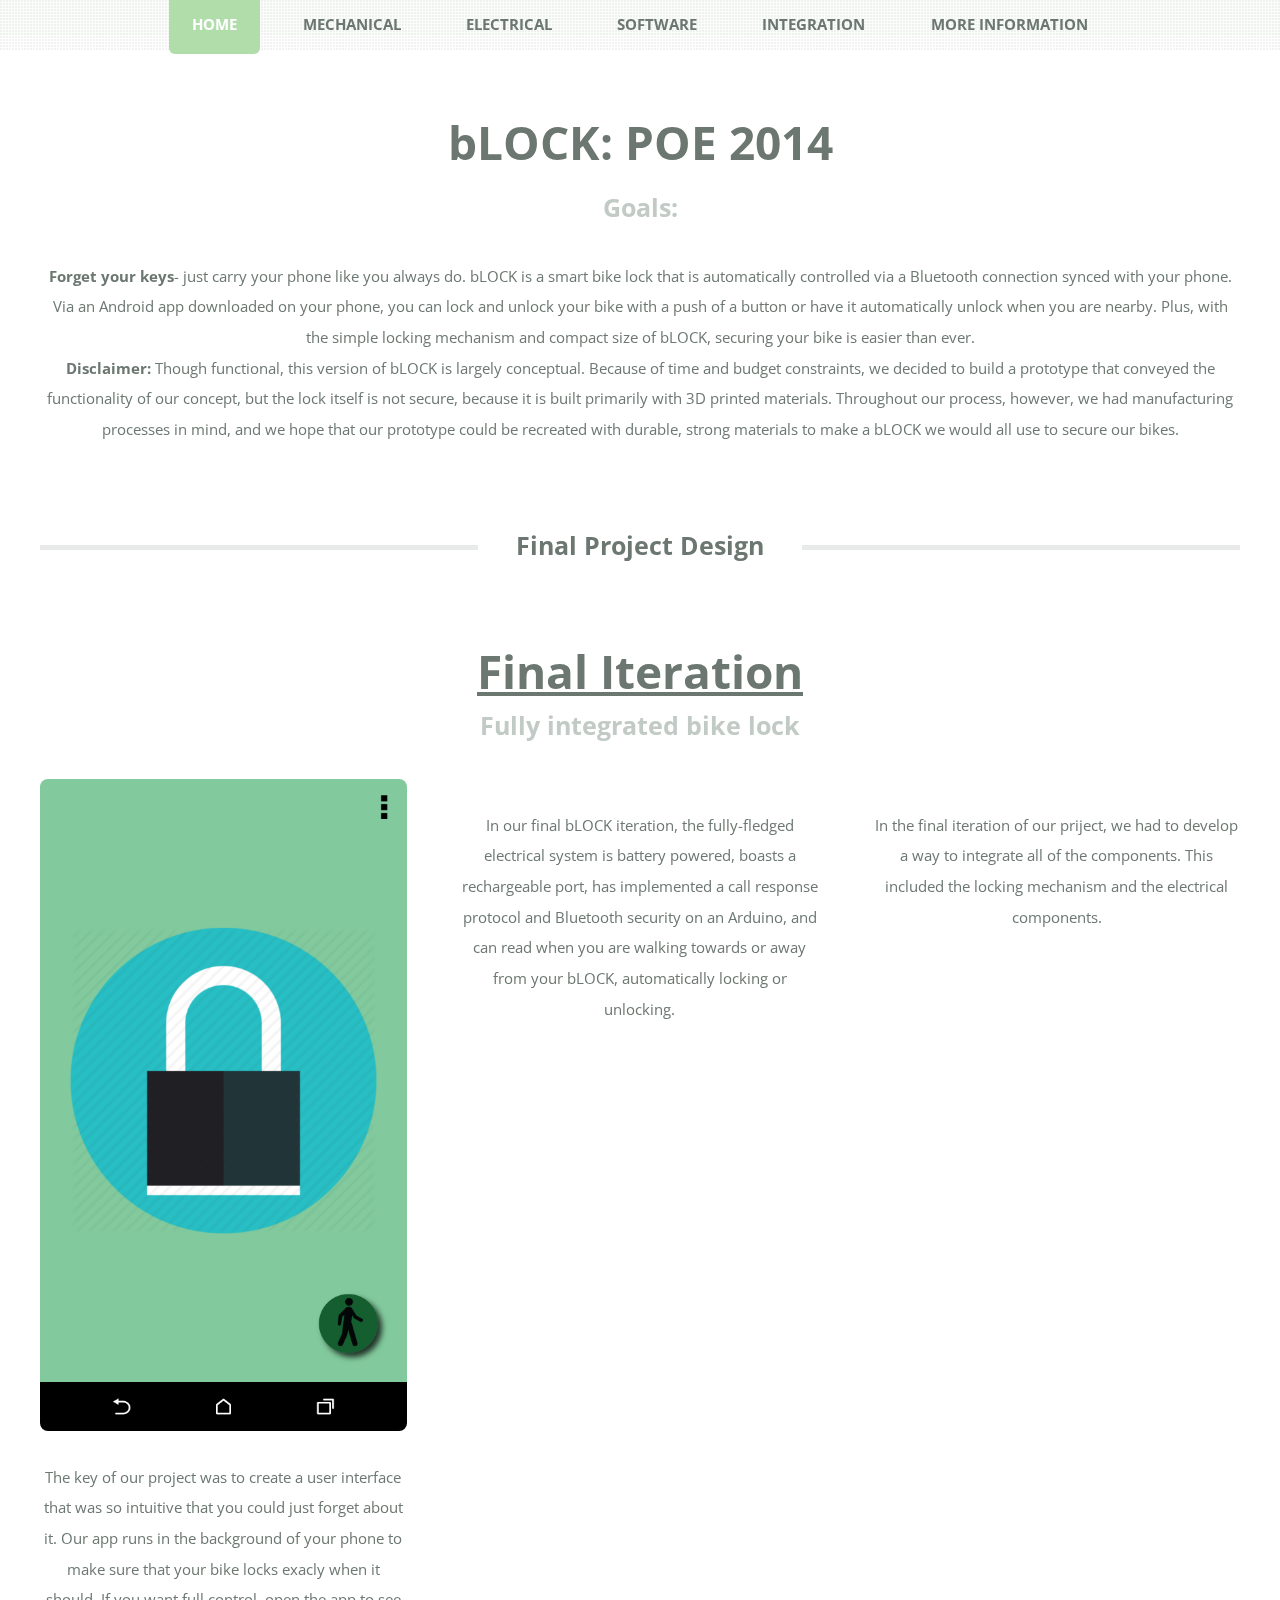
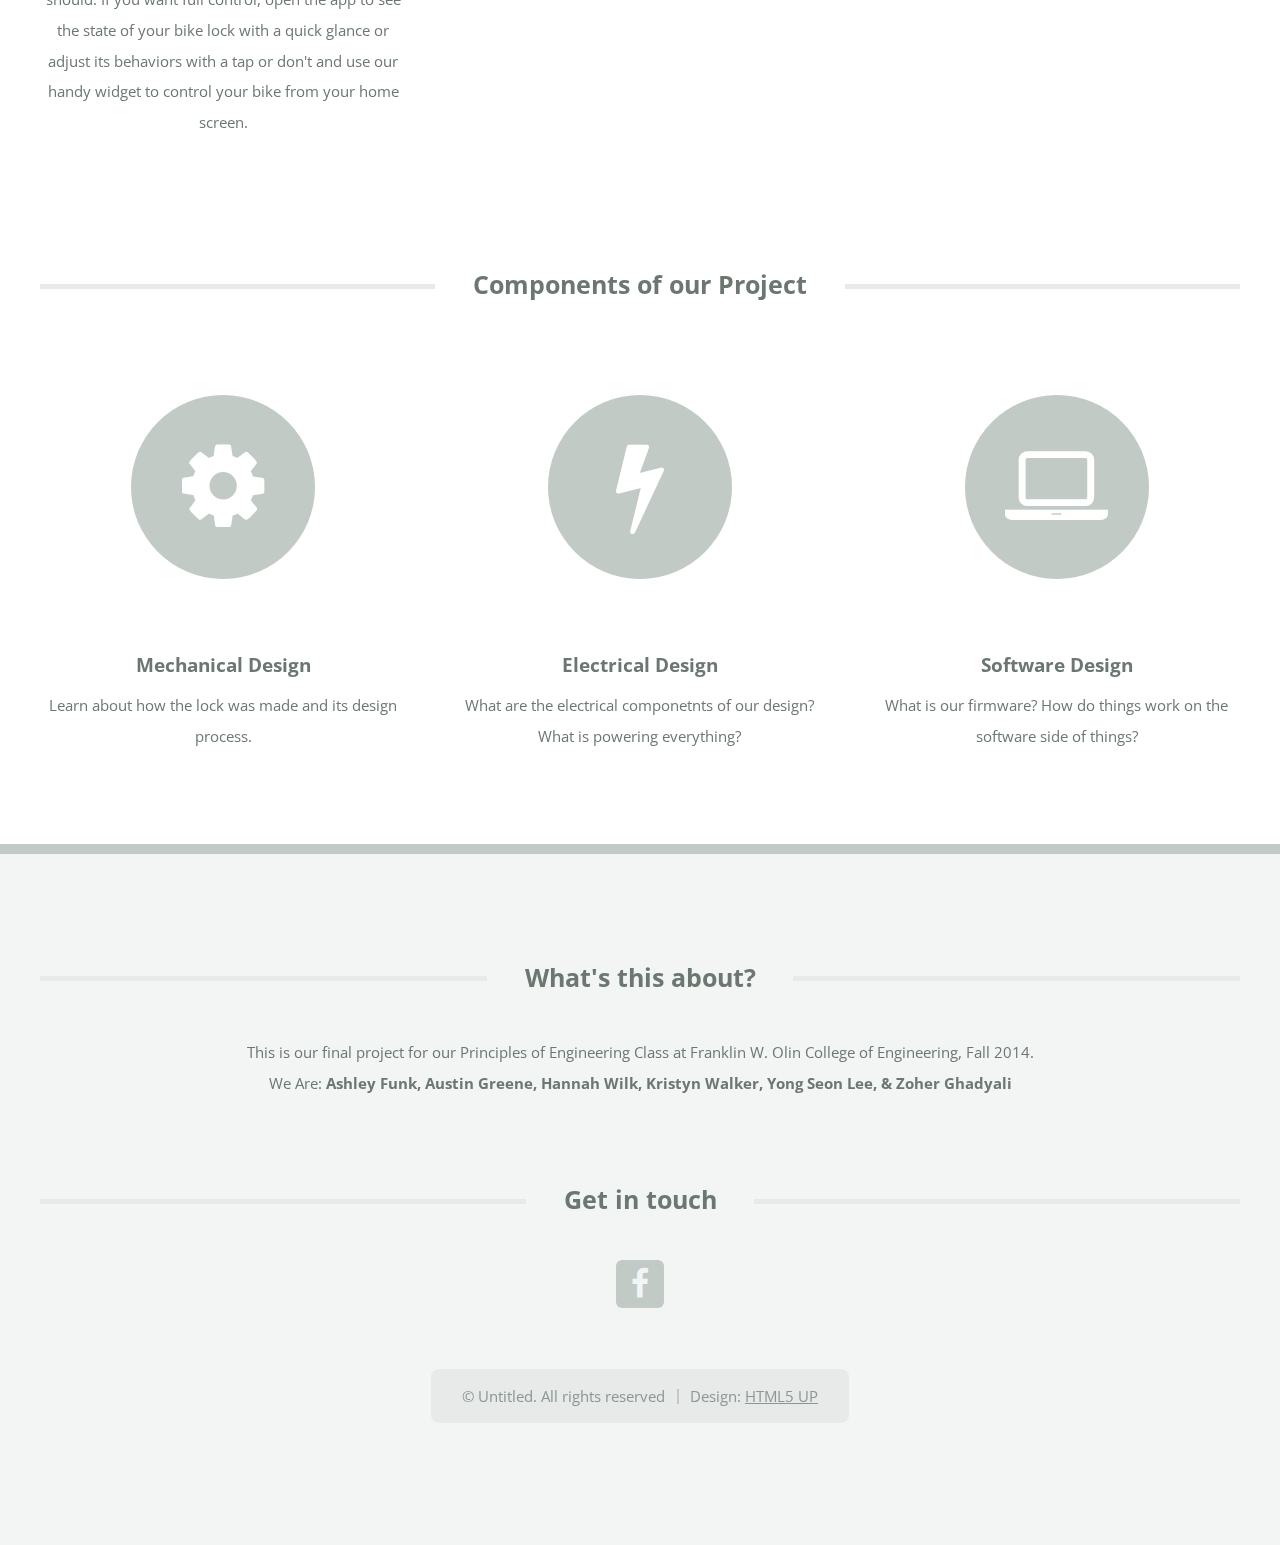
==== index.html @ bb7bd824 "the final poedoen" ====
<!DOCTYPE HTML>
<!--
	TXT by HTML5 UP
	html5up.net | @n33co
	Free for personal and commercial use under the CCA 3.0 license (html5up.net/license)
-->
<html>
	<head>
		<title>bLOCK</title>
		<meta http-equiv="content-type" content="text/html; charset=utf-8" />
		<meta name="description" content="" />
		<meta name="keywords" content="" />
		<!--[if lte IE 8]><script src="css/ie/html5shiv.js"></script><![endif]-->
		<script src="js/jquery.min.js"></script>
		<script src="js/jquery.dropotron.min.js"></script>
		<script src="js/skel.min.js"></script>
		<script src="js/skel-layers.min.js"></script>
		<script src="js/init.js"></script>
		<noscript>
			<link rel="stylesheet" href="css/skel.css" />
			<link rel="stylesheet" href="css/style.css" />
			<link rel="stylesheet" href="css/style-desktop.css" />
		</noscript>
		<!--[if lte IE 8]><link rel="stylesheet" href="css/ie/v8.css" /><![endif]-->
	</head>
	<body class="homepage">
		<!-- Nav -->
			<nav id="nav" class="skel-layers-fixed">
				<ul>
					<li class="current"><a href="index.html">Home</a></li>
					<li><a href="MechanicalDesign.html">Mechanical</a></li>
					<li><a href="ElectricalDesign.html">Electrical</a></li>
					<li><a href="SoftwareDesign.html">Software</a></li>
					<li><a href="Integration.html">Integration</a></li>
					<li>
						<a href="">More Information</a>
						<ul>
							<li><a href="BudgetBreakdown.html">Budget Breakdown</a></li>
							<li><a href="ContactUs.html">About Us</a></li>
						</ul>
					</li>
				</ul>
			</nav>
		
		<!-- Banner -->
		<!-- 	<div id="banner-wrapper">
				<section id="banner">
					
					<h2>LOCK b</h2>
				
					<p>Brough to you by <b>Team Bike Smart</b></p>
				</section>
			</div>
 -->
		<!-- Main -->

			<div id="main-wrapper">
				<div id="main" class="container">
					
					<div class="row 200%">
						<div class="12u">
							
							<!-- Highlight -->
								<section class="box highlight">
								
									<header>
										<h2>bLOCK: POE 2014</h2>
										<p>Goals:</p>
									</header>
									<p1>
										
										<b>Forget your keys</b>- just carry your phone like you always do. bLOCK is a smart bike lock that is automatically controlled via a Bluetooth connection synced with your phone. Via an Android app downloaded on your phone, you can lock and unlock your bike with a push of a button or have it automatically unlock when you are nearby. Plus, with the simple locking mechanism and compact size of bLOCK, securing your bike is easier than ever. 

										<br><b>Disclaimer:</b> Though functional, this version of bLOCK is largely conceptual. Because of time and budget constraints, we decided to build a prototype that conveyed the functionality of our concept, but the lock itself is not secure, because it is built primarily with 3D printed materials. Throughout our process, however, we had manufacturing processes in mind, and we hope that our prototype could be recreated with durable, strong materials to make a bLOCK we would all use to secure our bikes. </br>
								</section>

						</div>
					</div>
					
					<div class="row 200%">
						

							<!-- Blog -->
								<section class="box blog">

									<h2 class="major"><span>Final Project Design</span></h2>

									<div>
										<div class="row">
											<div class="12u">
												<div class="box highlight">
													
													

												
													<!-- Featured Post -->
														<article class="box post">
															<header>
																<h3><a href="Integration.html"><u>Final Iteration</u></a></h3>
																<p>Fully integrated bike lock</p>
																
															</header>
															<div class="12u">
															<div class="row">
															<div class="4u">
															<a href="#" class="image featured"><img src="images/SWiteration4.png" alt="" /></a>
															<p>
																The key of our project was to create a user interface that was so intuitive that you could just forget about it. Our app runs in the background of your phone to make sure that your bike locks exacly when it should. If you want full control, open the app to see the state of your bike lock with a quick glance or adjust its behaviors with a tap or don't and use our handy widget to control your bike from your home screen.  
															</p>
															</div>
															
															<div class="4u">
															<a href="#" class="image featured"><img src="images/E_Final.jpg" alt="" /></a>
															<p>
																In our final bLOCK iteration, the fully-fledged electrical system is battery powered, boasts a rechargeable port, has implemented a call response protocol and Bluetooth security on an Arduino, and can read when you are walking towards or away from your bLOCK, automatically locking or unlocking.
															</p>
															</div>

															<div class="4u">
															<a href="#" class="image featured"><img src="images/Integration2.jpg" alt="" /></a>
															<p>
																In the final iteration of our priject, we had to develop a way to integrate all of the components. This included the locking mechanism and the electrical components. 
															</p>
															</div>
															</div>
														</article>
												
												</div>
											</div>
											
										</div>
									</div>
								</section>
							
						</div>
						<div class="row 200%">
						<div class="12u">

							<!-- Features -->
								<section class="box features">
									<h2 class="major"><span>Components of our Project</span></h2>
									<div>
										<div class="row">
											<div class="4u">
												
												<!-- Feature -->
													<section class="box highlight">
									
									<ul class="special">
										<li><a href="MechanicalDesign.html" class="icon fa-cog"></a></li>
									</ul>

														<h3><a href="#">
															Mechanical Design</a></h3>
														<p>
															Learn about how the lock was made and its design process.
														</p>
													</section>
										
											</div>
											<div class="4u">
												
												<!-- Feature -->
													<section class="box highlight">
									
									<ul class="special">
										<li><a href="#" class="icon fa-bolt"></a></li>
									</ul>

														<h3><a href="#">
															Electrical Design</a></h3>
														<p>
															What are the electrical componetnts of our design? What is powering everything?
														</p>
													</section>
										
											</div>
											<div class="4u">
												
												<!-- Feature -->
													<section class="box highlight">
									
									<ul class="special">
										<li><a href="SoftwareDesign.html" class="icon fa-laptop"></a></li>
									</ul>

														<h3><a href="#">
															Software Design</a></h3>
														<p>
															What is our firmware? How do things work on the software side of things?
														</p>
													</section>
										
											</div>
									
										</div>
										
									</div>
								</section>

						</div>
					</div>
					</div>
				</div>
			</div>

		<!-- Footer -->
			<footer id="footer" class="container">
				<div class="row 200%">
					<div class="12u">

						<!-- About -->
							<section>
								<h2 class="major"><span>What's this about?</span></h2>
								<p>
									This is our final project for our Principles of Engineering Class at Franklin W. Olin College of Engineering, Fall 2014.						
								
								<br> We Are: <b>Ashley Funk, Austin Greene, Hannah Wilk,  Kristyn Walker, Yong Seon Lee, & Zoher Ghadyali</b></br></p>

					</div>
				</div>
				<div class="row 200%">
					<div class="12u">

						<!-- Contact -->
							<section>
								<h2 class="major"><span>Get in touch</span></h2>
								<ul class="contact">
									<li><a class="icon fa-facebook" href="#"><span class="label">Facebook</span></a></li>
								</ul>
							</section>
					
					</div>
				</div>

				<!-- Copyright -->
					<div id="copyright">
						<ul class="menu">
							<li>&copy; Untitled. All rights reserved</li><li>Design: <a href="http://html5up.net">HTML5 UP</a></li>
						</ul>
					</div>

			</footer>

	</body>
</html>
---- css/skel.css ----
/* Resets (http://meyerweb.com/eric/tools/css/reset/ | v2.0 | 20110126 | License: none (public domain)) */

	html,body,div,span,applet,object,iframe,h1,h2,h3,h4,h5,h6,p,blockquote,pre,a,abbr,acronym,address,big,cite,code,del,dfn,em,img,ins,kbd,q,s,samp,small,strike,strong,sub,sup,tt,var,b,u,i,center,dl,dt,dd,ol,ul,li,fieldset,form,label,legend,table,caption,tbody,tfoot,thead,tr,th,td,article,aside,canvas,details,embed,figure,figcaption,footer,header,hgroup,menu,nav,output,ruby,section,summary,time,mark,audio,video{margin:0;padding:0;border:0;font-size:100%;font:inherit;vertical-align:baseline;}article,aside,details,figcaption,figure,footer,header,hgroup,menu,nav,section{display:block;}body{line-height:1;}ol,ul{list-style:none;}blockquote,q{quotes:none;}blockquote:before,blockquote:after,q:before,q:after{content:'';content:none;}table{border-collapse:collapse;border-spacing:0;}body{-webkit-text-size-adjust:none}

/* Box Model */

	*, *:before, *:after {
		-moz-box-sizing: border-box;
		-webkit-box-sizing: border-box;
		box-sizing: border-box;
	}

/* Container */

	body {
		/* min-width: (containers) */
		min-width: 1200px;
	}

	.container {
		margin-left: auto;
		margin-right: auto;
		
		/* width: (containers) */
		width: 1200px;
	}

	/* Modifiers */

		/* 125% */
			.container.\31 25\25 {
				width: 100%;
				
				/* max-width: (containers * 1.25) */
				max-width: 1500px;

				/* min-width: (containers) */
				min-width: 1200px;
			}

		/* 75% */
			.container.\37 5\25 {
				
				/* width: (containers * 0.75) */
				width: 900px;

			}

		/* 50% */
			.container.\35 0\25 {
				
				/* width: (containers * 0.50) */
				width: 600px;

			}

		/* 25% */
			.container.\32 5\25 {
				
				/* width: (containers * 0.25) */
				width: 300px;

			}

/* Grid */

	.row > * {
		float: left;
	}
	
	.row:after, .row:before {
		content: '';
		display: block;
		clear: both;
		height: 0;
	}
	
	.row.uniform > * > :first-child {
		margin-top: 0;
	}
	
	.row.uniform > * > :last-child {
		margin-bottom: 0;
	}

	/* Gutters */

		/* Normal */
		
			.row > * {
				/* padding: (gutters.horizontal) 0 0 (gutters.vertical) */
				padding: 40px 0 0 40px;
			}

			.row {
				/* margin: -(gutters.horizontal) 0 0 -(gutters.vertical) */
				margin: -40px 0 0 -40px;
			}
			
			.row.uniform > * {
				/* padding: (gutters.vertical) 0 0 (gutters.vertical) */
				padding: 40px 0 0 40px;
			}

			.row.uniform {
				/* margin: -(gutters.vertical) 0 0 -(gutters.vertical) */
				margin: -40px 0 0 -40px;
			}
			
		/* 200% */
		
			.row.\32 00\25 > * {
				/* padding: (gutters.horizontal) 0 0 (gutters.vertical) */
				padding: 80px 0 0 80px;
			}

			.row.\32 00\25 {
				/* margin: -(gutters.horizontal) 0 0 -(gutters.vertical) */
				margin: -80px 0 0 -80px;
			}

			.row.uniform.\32 00\25 > * {
				/* padding: (gutters.vertical) 0 0 (gutters.vertical) */
				padding: 80px 0 0 80px;
			}

			.row.uniform.\32 00\25 {
				/* margin: -(gutters.vertical) 0 0 -(gutters.vertical) */
				margin: -80px 0 0 -80px;
			}

		/* 150% */
		
			.row.\31 50\25 > * {
				/* padding: (gutters.horizontal) 0 0 (gutters.vertical) */
				padding: 60px 0 0 60px;
			}

			.row.\31 50\25 {
				/* margin: -(gutters.horizontal) 0 0 -(gutters.vertical) */
				margin: -60px 0 0 -60px;
			}

			.row.uniform.\31 50\25 > * {
				/* padding: (gutters.vertical) 0 0 (gutters.vertical) */
				padding: 60px 0 0 60px;
			}

			.row.uniform.\31 50\25 {
				/* margin: -(gutters.vertical) 0 0 -(gutters.vertical) */
				margin: -60px 0 0 -60px;
			}

		/* 50% */
		
			.row.\35 0\25 > * {
				/* padding: (gutters.horizontal) 0 0 (gutters.vertical) */
				padding: 20px 0 0 20px;
			}

			.row.\35 0\25 {
				/* margin: -(gutters.horizontal) 0 0 -(gutters.vertical) */
				margin: -20px 0 0 -20px;
			}

			.row.uniform.\35 0\25 > * {
				/* padding: (gutters.vertical) 0 0 (gutters.vertical) */
				padding: 20px 0 0 20px;
			}

			.row.uniform.\35 0\25 {
				/* margin: -(gutters.vertical) 0 0 -(gutters.vertical) */
				margin: -20px 0 0 -20px;
			}

		/* 25% */
		
			.row.\32 5\25 > * {
				/* padding: (gutters.horizontal) 0 0 (gutters.vertical) */
				padding: 10px 0 0 10px;
			}

			.row.\32 5\25 {
				/* margin: -(gutters.horizontal) 0 0 -(gutters.vertical) */
				margin: -10px 0 0 -10px;
			}

			.row.uniform.\32 5\25 > * {
				/* padding: (gutters.vertical) 0 0 (gutters.vertical) */
				padding: 10px 0 0 10px;
			}

			.row.uniform.\32 5\25 {
				/* margin: -(gutters.vertical) 0 0 -(gutters.vertical) */
				margin: -10px 0 0 -10px;
			}

		/* 0% */
		
			.row.\30 \25 > * {
				/* padding: (gutters.horizontal) 0 0 (gutters.vertical) */
				padding: 0;
			}

			.row.\30 \25 {
				/* margin: -(gutters.horizontal) 0 0 -(gutters.vertical) */
				margin: 0;
			}

	/* Cells */

		.\31 2u, .\31 2u\24, .\31 2u\28 1\29, .\31 2u\24\28 1\29 { width: 100%; clear: none; }
		.\31 1u, .\31 1u\24, .\31 1u\28 1\29, .\31 1u\24\28 1\29 { width: 91.6666666667%; clear: none; }
		.\31 0u, .\31 0u\24, .\31 0u\28 1\29, .\31 0u\24\28 1\29 { width: 83.3333333333%; clear: none; }
		.\39 u, .\39 u\24, .\39 u\28 1\29, .\39 u\24\28 1\29 { width: 75%; clear: none; }
		.\38 u, .\38 u\24, .\38 u\28 1\29, .\38 u\24\28 1\29 { width: 66.6666666667%; clear: none; }
		.\37 u, .\37 u\24, .\37 u\28 1\29, .\37 u\24\28 1\29 { width: 58.3333333333%; clear: none; }
		.\36 u, .\36 u\24, .\36 u\28 1\29, .\36 u\24\28 1\29 { width: 50%; clear: none; }
		.\35 u, .\35 u\24, .\35 u\28 1\29, .\35 u\24\28 1\29 { width: 41.6666666667%; clear: none; }
		.\34 u, .\34 u\24, .\34 u\28 1\29, .\34 u\24\28 1\29 { width: 33.3333333333%; clear: none; }
		.\33 u, .\33 u\24, .\33 u\28 1\29, .\33 u\24\28 1\29 { width: 25%; clear: none; }
		.\32 u, .\32 u\24, .\32 u\28 1\29, .\32 u\24\28 1\29 { width: 16.6666666667%; clear: none; }
		.\31 u, .\31 u\24, .\31 u\28 1\29, .\31 u\24\28 1\29 { width: 8.3333333333%; clear: none; }

		.\31 2u\24 + *, .\31 2u\24\28 1\29 + *,
		.\31 1u\24 + *, .\31 1u\24\28 1\29 + *,
		.\31 0u\24 + *, .\31 0u\24\28 1\29 + *,
		.\39 u\24 + *, .\39 u\24\28 1\29 + *,
		.\38 u\24 + *, .\38 u\24\28 1\29 + *,
		.\37 u\24 + *, .\37 u\24\28 1\29 + *,
		.\36 u\24 + *, .\36 u\24\28 1\29 + *,
		.\35 u\24 + *, .\35 u\24\28 1\29 + *,
		.\34 u\24 + *, .\34 u\24\28 1\29 + *,
		.\33 u\24 + *, .\33 u\24\28 1\29 + *,
		.\32 u\24 + *, .\32 u\24\28 1\29 + *,
		.\31 u\24  + *,  .\31 u\24\28 1\29 + * {
			clear: left;
		}
			
		.\-11u { margin-left: 91.6666666667% }
		.\-10u { margin-left: 83.3333333333% }
		.\-9u { margin-left: 75% }
		.\-8u { margin-left: 66.6666666667% }
		.\-7u { margin-left: 58.3333333333% }
		.\-6u { margin-left: 50% }
		.\-5u { margin-left: 41.6666666667% }
		.\-4u { margin-left: 33.3333333333% }
		.\-3u { margin-left: 25% }
		.\-2u { margin-left: 16.6666666667% }
		.\-1u { margin-left: 8.3333333333% }
---- css/style.css ----
@charset 'UTF-8';
@import url("font-awesome.min.css");
@import url("http://fonts.googleapis.com/css?family=Open+Sans:400,400italic,700,700italic|Open+Sans+Condensed:700");

/*
	TXT by HTML5 UP
	html5up.net | @n33co
	Free for personal and commercial use under the CCA 3.0 license (html5up.net/license)
*/

/*********************************************************************************/
/* Basic                                                                         */
/*********************************************************************************/

	body
	{
		background: #f2f5f3;
	}

		body.is-loading *
		{
			-moz-transition: none !important;
			-webkit-transition: none !important;
			-o-transition: none !important;
			-ms-transition: none !important;
			transition: none !important;
			-moz-animation: none !important;
			-webkit-animation: none !important;
			-o-animation: none !important;
			-ms-animation: none !important;
			animation: none !important;
		}

	body,input,textarea,select
	{
		font-family: 'Open Sans', sans-serif;
		font-weight: 400;
		color: #6b7770;
		font-size: 11.5pt;
		line-height: 2em;
	}
	
	h1, h2, h3, h4, h5, h6
	{
		font-family: 'Open Sans Condensed', sans-serif;
		font-weight: 700;
		color: #6b7770;
	}

	h1 a, h2 a, h3 a, h4 a, h5 a, h6 a
	{
		text-decoration: none;
		color: inherit;
	}

	
	h2.major
	{
		position: relative;
		border-top: solid 5px #e7eae8;
	}

		h2.major span
		{
			background: #fff;
			position: relative;
			display: inline-block;
		}
	
	a
	{
		color: #006376;
		text-decoration: underline;
	}

		a:hover
		{
			text-decoration: none;
		}

	b, strong
	{
		font-weight: 700;
		color: #6b7770;
	}
	
	i, em
	{
		font-style: italic;
	}
	
	br.clear
	{
		clear: both;
	}
	
	sub
	{
		position: relative;
		top: 0.5em;
		font-size: 0.8em;
	}
	
	sup
	{
		position: relative;
		top: -0.5em;
		font-size: 0.8em;
	}
	
	hr
	{
		border: 0;
		border-top: solid 2px #E7EAE8;
		margin: 0 0 3em 0;
	}

	blockquote
	{
		border-left: solid 5px #E7EAE8;
		padding: 1em 0 1em 1.5em;
		font-style: italic;
	}
	
	p, ul, ol, dl, table
	{
		margin-bottom: 3em;
	}
	
	/* Section/Article */
	
		section,
		article
		{
			margin-bottom: 6em;
		}
		
		section > :last-child,
		article > :last-child
		{
			margin-bottom: 0;
		}

		section:last-child,
		article:last-child
		{
			margin-bottom: 0;
		}

		header > p
		{
			display: block;
			font-family: 'Open Sans Condensed', sans-serif;
			font-weight: 700;
			color: #c1cac5;
		}

	/* Image */

		.image
		{
			position: relative;
			display: inline-block;
			border-radius: 8px;
		}
		
			.image img
			{
				display: block;
				width: 100%;
				border-radius: 8px;
			}
			
			.image:before
			{
				content: '';
				position: absolute;
				left: 0;
				top: 0;
				width: 100%;
				height: 100%;
				border-radius: 8px;
			}

			.image.fit
			{
				display: block;
				width: 100%;
			}
			
			.image.featured
			{
				display: block;
				width: 100%;
				margin: 0 0 2em 0;
			}
			
			.image.left
			{
				float: left;
				margin: 0 2em 2em 0;
			}
			
			.image.centered
			{
				display: block;
				margin: 0 0 2em 0;
			}

				.image.centered img
				{
					margin: 0 auto;
					width: auto;
				}
	
	/* Button */
		
		input[type="button"],
		input[type="submit"],
		input[type="reset"],
		.button
		{
			-webkit-appearance: none;
			display: inline-block;
			font-family: 'Open Sans Condensed', sans-serif;
			font-weight: 700;
			text-transform: uppercase;
			text-decoration: none;
			background: #b1ddab;
			color: #fff;
			border: 0;
			line-height: 1em;
			border-radius: 8px;
			outline: 0;
			cursor: pointer;
			-moz-transition: background-color .2s ease-in-out;
			-webkit-transition: background-color .2s ease-in-out;
			-o-transition: background-color .2s ease-in-out;
			-ms-transition: background-color .2s ease-in-out;
			transition: background-color .2s ease-in-out;
		}

			input[type="button"]:hover,
			input[type="submit"]:hover,
			input[type="reset"]:hover,
			.button:hover
			{
				background: #c1edbb;
			}

			input[type="button"]:active,
			input[type="submit"]:active,
			input[type="reset"]:active,
			.button:active
			{
				background: #a1cd9b;
			}
		
			input[type="button"].alt,
			input[type="submit"].alt,
			input[type="reset"].alt,
			.button.alt
			{
				background: #c1cac5;
			}

				input[type="button"].alt:hover,
				input[type="submit"].alt:hover,
				input[type="reset"].alt:hover,
				.button.alt:hover
				{
					background: #ccd5d0;
				}
				
				input[type="button"].alt:active,
				input[type="submit"].alt:active,
				input[type="reset"].alt:active,
				.button.alt:active
				{
					background: #b1bab5;
				}
	
	/* List */

		ul.default
		{
			list-style: disc;
			padding-left: 1em;
		}
		
			ul.default li
			{
				padding-left: 0.5em;
			}
				
		ul.divided
		{
		}
		
			ul.divided > li
			{
				border-top: solid 2px #e7eae8;
				padding-top: 2.35em;
				margin-top: 2.35em;
			}
			
			ul.divided > li:first-child
			{
				border-top: 0;
				padding-top: 0;
				margin-top: 0;
			}

		ul.actions
		{
		}

			ul.actions li
			{
				display: inline-block;
				margin: 0 0 0 1em;
			}
			
				ul.actions li:first-child
				{
					margin-left: 0;
				}

		ul.contact
		{
			cursor: default;
		}
		
			ul.contact li
			{
				position: relative;
				display: inline-block;
				margin: 0 0.25em 0 0.25em;
				top: 0;
				-moz-transition: top .15s ease-in-out;
				-webkit-transition: top .15s ease-in-out;
				-o-transition: top .15s ease-in-out;
				-ms-transition: top .15s ease-in-out;
				transition: top .15s ease-in-out;
			}

				ul.contact li a
				{
					display: block;
					position: relative;
					width: 48px;
					height: 48px;
					border-radius: 6px;
					outline: 0;
					-moz-transition: background-color .2s ease-in-out;
					-webkit-transition: background-color .2s ease-in-out;
					-o-transition: background-color .2s ease-in-out;
					-ms-transition: background-color .2s ease-in-out;
					transition: background-color .2s ease-in-out;
					background: #c1cac5;
					text-align: center;
				}
				
					ul.contact li a:before
					{
						color: #f2f5f3;
						font-size: 32px;
						line-height: 48px;
					}
				
				ul.contact li:hover a.fa-facebook		{ background-color: #3C5A98; }
				ul.contact li:hover a.fa-twitter		{ background-color: #2DAAE4; }
				ul.contact li:hover a.fa-dribbble		{ background-color: #C4376B; }
				ul.contact li:hover a.fa-linkedin		{ background-color: #006599; }
				ul.contact li:hover a.fa-instagram		{ background-color: #2E5E86; }
				ul.contact li:hover a.fa-google-plus	{ background-color: #DA2713; }

				ul.contact li:hover
				{
					top: -5px;
				}

				ul.contact li:active
				{
					top: 0;
				}

		ul.special
		{
			cursor: default;
		}
		
			ul.special li
			{
				position: relative;
				display: inline-block;
				margin: 0 1.5em 0 1.5em;
				top: 0;
				-moz-transition: top .15s ease-in-out;
				-webkit-transition: top .15s ease-in-out;
				-o-transition: top .15s ease-in-out;
				-ms-transition: top .15s ease-in-out;
				transition: top .15s ease-in-out;
			}

				ul.special li:hover
				{
					top: -10px;
				}

					ul.special li:hover a
					{
						background: #b9d2ce;
					}

				ul.special a
				{
					display: block;
					position: relative;
					background: #c1cac5;
					width: 12em;
					height: 12em;
					border-radius: 6em;
					outline: 0;
					-moz-transition: background-color .2s ease-in-out;
					-webkit-transition: background-color .2s ease-in-out;
					-o-transition: background-color .2s ease-in-out;
					-ms-transition: background-color .2s ease-in-out;
					transition: background-color .2s ease-in-out;
				}

					ul.special a:before
					{
						position: absolute;
						width: 128px;
						height: 128px;
						font-size: 96px;
						line-height: 128px;
						left: 50%;
						top: 50%;
						margin-top: -64px;
						margin-left: -64px;
						color: #fff;
						text-align: center;
					}

		ul.meta
		{
			font-size: 0.85em;
			color: #a1aaa5;
		}
		
			ul.meta li
			{
				position: relative;
				display: inline-block;
				margin-left: 1em;
			}

				ul.meta li a
				{
					color: inherit;
					outline: 0;
				}

			ul.meta li:first-child
			{
				margin-left: 0;
			}
			
			ul.meta li:before
			{
				opacity: 0.5;
				cursor: default;
				margin-right: 0.5em;
			}

		ul.menu li
		{
			border-left: solid 1px #E7EAE8;
			display: inline-block;
			padding: 0 0 0 0.75em;
			margin: 0 0 0 0.75em;
		}

			ul.menu li:first-child
			{
				border-left: 0;
				margin-left: 0;
				padding-left: 0;
			}

		ol
		{
		}	

			ol.default
			{
				list-style: decimal;
				padding-left: 1.25em;
			}

				ol.default li
				{
					padding-left: 0.25em;
				}

	/* Forms */

		form
		{
		}
		
			form label
			{
				display: block;
				margin: 0 0 1em 0;
				font-family: 'Open Sans Condensed', sans-serif;
				font-weight: 700;
				text-transform: uppercase;
				color: #6b7770;
			}
		
			form input[type="text"],
			form input[type="email"],
			form input[type="password"],
			form select,
			form textarea
			{
				-webkit-appearance: none;
				display: block;
				width: 100%;
				border-radius: 8px;
				border: solid 2px #E7EAE8;
			}

				form input[type="text"]:focus,
				form input[type="email"]:focus,
				form input[type="password"]:focus,
				form select:focus,
				form textarea:focus
				{
					border-color: #a1cd9b;
				}

			form input[type="text"],
			form input[type="email"],
			form input[type="password"],
			form select
			{
				line-height: 3em;
				padding: 0 1em;
			}
				
			form textarea
			{
				min-height: 9em;
				padding: 1em;
			}

			form .formerize-placeholder
			{
				color: #555 !important;
			}

			form ::-webkit-input-placeholder
			{
				color: #555 !important;
			}

			form :-moz-placeholder
			{
				color: #555 !important;
			}

			form ::-moz-placeholder
			{
				color: #555 !important;
			}

			form :-ms-input-placeholder
			{
				color: #555 !important;
			}

			form ::-moz-focus-inner
			{
				border: 0;
			}

	/* Tables */
	
		table
		{
			width: 100%;
		}
		
			table.default
			{
				width: 100%;
			}

				table.default tr
				{
					border-top: solid 2px #E7EAE8;
				}

					table.default tr:first-child
					{
						border-top: 0;
					}
			
				table.default td
				{
					padding: 0.5em 1em 0.5em 1em;
				}
				
				table.default th
				{
					text-align: left;
					padding: 0.5em 1em 0.5em 1em;
					margin: 0 0 1em 0;
					font-family: 'Open Sans Condensed', sans-serif;
					font-weight: 700;
					text-transform: uppercase;
					color: #6b7770;
				}
			
				table.default thead
				{
					background: #E7EAE8;
					color: #fff;
				}
				
				table.default tfoot
				{
				}
				
				table.default tbody
				{
				}

	/* Box */

		.box
		{
		}

			.box.highlight
			{
				text-align: center;
			}

			.box.features
			{
			}
			
			.box.feature
			{
			}

			.box.blog
			{
			}

			.box.post
			{
			}

			.box.post-summary
			{
			}

			.box.page-content
			{
			}

/*********************************************************************************/
/* Icons                                                                         */
/*********************************************************************************/

	.icon {
		position: relative;
		text-decoration: none;
	}

		.icon:before {
			-moz-osx-font-smoothing: grayscale;
			-webkit-font-smoothing: antialiased;
			font-family: FontAwesome;
			font-style: normal;
			font-weight: normal;
			text-transform: none !important;
		}

		.icon > .label {
			display: none;
		}

/*********************************************************************************/
/* Sidebar + Content                                                             */
/*********************************************************************************/

	.sidebar
	{
	}
	
	.content
	{
	}

/*********************************************************************************/
/* Wrappers                                                                      */
/*********************************************************************************/

	#banner-wrapper
	{
		position: relative;
		background-image:			url('images/overlay.png'),	url('images/overlay.png'),	url('../images/banner.jpg');
		background-position:		top left,					top left,					center center;
		background-repeat:			repeat,						repeat,						no-repeat;
		background-size:			auto,						auto,						cover;
		z-index: 1;
	}

	#main-wrapper
	{
		background: #fff;
		border-top: solid 5px #b1ddab;
		border-bottom: solid 5px #c1cac5;
	}
	
/*********************************************************************************/
/* Header                                                                        */
/*********************************************************************************/

	#header
	{
	}

/*********************************************************************************/
/* Nav                                                                           */
/*********************************************************************************/

	#nav
	{
	}

/*********************************************************************************/
/* Banner                                                                        */
/*********************************************************************************/

	#banner
	{
		position: relative;
		background-color:		rgba(21,28,23,0.85);
		background-image:		url('images/overlay.png'),	url('images/highlight.png');
		background-position:	top left,					center center;
		background-size:		auto,						100% 250%;
		background-repeat:		repeat,						no-repeat;
		text-align: center;
		margin: 0;
	}

		#banner h2
		{
			color: #fff;
		}
		
		#banner p
		{
			display: block;
			font-family: 'Open Sans Condensed', sans-serif;
			font-weight: 700;
			text-transform: uppercase;
			color: #575d59;
		}

		#banner .button
		{
			color: #b4b7b5;
			background: transparent !important;
			border: solid 4px #575d59;
			border-color: rgba(87, 93, 89, 0.35);
			border-radius: 16px;
			-moz-transition: border-color .2s ease-in-out, color .2s ease-in-out;
			-webkit-transition: border-color .2s ease-in-out, color .2s ease-in-out;
			-o-transition: border-color .2s ease-in-out, color .2s ease-in-out;
			-ms-transition: border-color .2s ease-in-out, color .2s ease-in-out;
			transition: border-color .2s ease-in-out, color .2s ease-in-out;
		}

			#banner .button:hover
			{
				color: #e4e7e5;
				border-color: rgba(87, 93, 89, 0.75);
			}

			#banner .button:active
			{
				color: #fff;
				border-color: rgba(97, 103, 99, 1.0);
			}


/*********************************************************************************/
/* Main                                                                          */
/*********************************************************************************/

	#main
	{
	}

/*********************************************************************************/
/* Footer                                                                        */
/*********************************************************************************/

	#footer
	{
	}
	
		#footer a
		{
			color: inherit;
		}

		#footer h2.major span
		{
			background: #f2f5f3;
		}

/*********************************************************************************/
/* Copyright                                                                     */
/*********************************************************************************/

	#copyright
	{
		display: inline-block;
		background: #e7eae8;
		padding: 0.75em 2em 0.75em 2em;
		border-radius: 8px;
		color: #8b9790;
	}
	
		#copyright a
		{
			color: inherit;
		}
		
		#copyright .menu
		{
			margin: 0;
		}
		
			#copyright .menu li
			{
				border-color: #C1CAC5;
				border-width: 2px;
				line-height: 1em;
			}
---- css/style-desktop.css ----
/*
	TXT by HTML5 UP
	html5up.net | @n33co
	Free for personal and commercial use under the CCA 3.0 license (html5up.net/license)
*/

/*********************************************************************************/
/* Basic                                                                         */
/*********************************************************************************/

	h1, h2, h3, h4, h5, h6
	{
		margin: 0 0 0.5em 0;
	}

	h2
	{
		font-size: 1.65em;
	}

		h2.major
		{
			font-size: 1.65em;
			text-align: center;
			margin: 0 0 3em 0;
		}

			h2.major span
			{
				top: -0.775em;
				padding: 0 1.5em 0 1.5em;
			}

	h3
	{
		font-size: 1.25em;
	}

	h4
	{
		font-size: 1.25em;
	}

	/* Button */
	
		input[type="button"],
		input[type="submit"],
		input[type="reset"],
		.button
		{
			font-size: 1.25em;
			padding: 0.85em 1.85em;
		}

			input[type="button"].big,
			input[type="submit"].big,
			input[type="reset"].big,
			.button.big
			{
				font-size: 1.65em;
				padding: 0.85em 1.85em;
			}
	
	/* List */

		ul
		{
		}	
	
			ul.actions
			{
				text-align: center;
				margin: 2em 0 0 0;
			}
	
	/* Box */

		.box
		{
		}

			.box.highlight
			{
			}
			
				.box.highlight .special
				{
					margin: 0 0 4em 0;
				}

				.box.highlight h2
				{
					font-size: 3em;
					margin: 0 0 0.75em 0;
				}

				.box.highlight header > p
				{
					font-size: 1.65em;
					margin: 0 0 1.5em 0;
				}

			.box.feature
			{
				text-align: center;
			}
			
			.box.post
			{
			}

				.box.post header
				{
					margin: 0 0 2.5em 0;
				}

				.box.post h3
				{
					font-size: 3em;
					margin: 0 0 0.5em 0;
				}

				.box.post header > p
				{
					font-size: 1.65em;
					margin: 0 0 0.5em 0;
				}

				.box.post ul.meta
				{
					margin: 0 0 0.5em 0;
				}
			
			.box.post-summary
			{
			}
			
				.box.post-summary h3
				{
					line-height: 1em;
					margin: 0 0 0.75em 0;
				}

				.box.post-summary .meta
				{
					margin: 0;
					line-height: 1em;
				}

			.box.page-content
			{
			}

				.box.page-content header
				{
					margin: 0 0 2.5em 0;
				}

				.box.page-content h2
				{
					font-size: 3em;
					margin: 0 0 0.5em 0;
				}

				.box.page-content header > p
				{
					font-size: 1.65em;
					margin: 0 0 0.5em 0;
				}

				.box.page-content ul.meta
				{
					margin: 0 0 0.5em 0;
				}

/*********************************************************************************/
/* Sidebar + Content                                                             */
/*********************************************************************************/

	.sidebar
	{
		padding-top: 0.5em;
	}
	
		.homepage .sidebar
		{
			padding-top: 0;
		}

		.sidebar h2.major
		{
			text-align: left;
			margin: 0 0 1em 0;
		}
		
			.sidebar h2.major span
			{
				padding-left: 0;
			}

	.content
	{
	}

		.content-left
		{
			padding-right: 2em;
		}
	
		.content-right
		{
			padding-left: 2em;
		}

/*********************************************************************************/
/* Wrappers                                                                      */
/*********************************************************************************/

	#banner-wrapper
	{
		padding: 11em 0;
	}
	
	#main-wrapper
	{
		border-top-width: 35px;
		border-bottom-width: 10px;
	}
	
/*********************************************************************************/
/* Header                                                                        */
/*********************************************************************************/

	#header
	{
		text-align: center;
		font-size: 2em;
		font-family: 'Open Sans Condensed', sans-serif;
		font-weight: 700;
		text-transform: uppercase;
		padding: 5em 0 2em 0;
		background: #fff;
		margin: 0 auto;
	}

		#header .logo
		{
			position: relative;
			text-align: center;
			border-top: solid 5px #e7eae8;
		}

			#header .logo div
			{
				background: #fff;
				position: relative;
				display: inline-block;
				padding: 0 1.5em 0 1.5em;
				top: -0.65em;
			}
		
			#header .logo h1,
			#header .logo p
			{
				display: inline;
			}
			
			#header .logo p
			{
				color: #C1CAC5;
			}

/*********************************************************************************/
/* Nav                                                                           */
/*********************************************************************************/

	#nav
	{
		position: fixed;
		top: 0;
		left: 0;
		z-index: 1000;
		background-color: rgba(255,255,255,0.95);
		background-image: url('images/overlay.png');
		width: 100%;
		height: 3.25em;
		line-height: 3.25em;
		text-align: center;
		font-family: 'Open Sans Condensed', sans-serif;
		font-weight: 700;
		text-transform: uppercase;
		cursor: default;
	}

		#nav ul
		{
			position: relative;
			z-index: 1001;
		}
	
		#nav li
		{
			display: inline-block;
			margin: 0 0.5em 0 0.5em;
			top: 0;
			position: relative;
			-moz-transition: top .15s ease-in-out;
			-webkit-transition: top .15s ease-in-out;
			-o-transition: top .15s ease-in-out;
			-ms-transition: top .15s ease-in-out;
			transition: top .15s ease-in-out;
		}

			#nav li > ul
			{
				display: none;
			}

			#nav li a,
			#nav li span
			{
				position: relative;
				display: block;
				text-decoration: none;
				color: #6b7770;
				top: -6px;
				padding: 6px 1.5em 0.25em 1.5em;
				border-bottom-left-radius: 6px;
				border-bottom-right-radius: 6px;
				outline: 0;
				-moz-transition: background-color .075s ease-in-out, color .075s ease-in-out;
				-webkit-transition: background-color .075s ease-in-out, color .075s ease-in-out;
				-o-transition: background-color .075s ease-in-out, color .075s ease-in-out;
				-ms-transition: background-color .075s ease-in-out, color .075s ease-in-out;
				transition: background-color .075s ease-in-out, color .075s ease-in-out;
			}

			#nav li:hover,
			#nav li.active
			{
				top: 3px;
			}

				#nav li:hover a,
				#nav li:hover span,
				#nav li.active a,
				#nav li.active span
				{
					background: #C1CAC5;
					color: #fff;
				}

			#nav li.current
			{
			}

				#nav li.current a
				{
					background: #b1ddab;
					color: #fff;
				}

	.dropotron
	{
		background: #6B7770;
		color: #fff;
		border-radius: 6px;
		line-height: 2.75em;
		text-align: center;
		font-family: 'Open Sans Condensed', sans-serif;
		font-weight: 700;
		text-transform: uppercase;
		padding: 1em 0;
		text-align: left;
		min-width: 14em;
		margin-top: -1em;
		box-shadow: 0 1em 2em 0 rgba(0,0,0,0.1);
	}
	
		.dropotron li
		{
		}
		
			.dropotron li > a,
			.dropotron li > span
			{
				display: block;
				color: #D7DAD8;
				text-decoration: none;
				padding: 0 1.25em;
			}

			.dropotron li:hover > a,
			.dropotron li:hover > span,
			.dropotron li.active > a,
			.dropotron li.active > span
			{
				color: #fff;
				background: #7B8780;
			}

			.dropotron li:first-child
			{
				border-top: 0;
			}
			
		.dropotron.level-0
		{
			margin-top: 1em;
			font-size: 0.9em;
		}
		
			.dropotron.level-0:before
			{
				content: '';
				position: absolute;
				left: 50%;
				margin-left: -1em;
				top: -0.65em;
				border-bottom: solid 1em #6B7770;
				border-left: solid 1em transparent;
				border-right: solid 1em transparent;
			}

/*********************************************************************************/
/* Banner                                                                        */
/*********************************************************************************/

	#banner
	{
		padding: 4em 0 3.5em 0;
	}
	
		#banner h2
		{
			font-size: 2.75em;
			margin: 0 0 0.75em 0;
		}
		
		#banner p
		{
			font-size: 1.35em;
			margin: 0 0 1.25em 0;
		}

		#banner .button
		{
			font-size: 1.5em;
		}

/*********************************************************************************/
/* Main                                                                          */
/*********************************************************************************/

	#main
	{
		padding: 6em 0 6em 0;
	}

/*********************************************************************************/
/* Footer                                                                        */
/*********************************************************************************/

	#footer
	{
		text-align: center;
		padding: 8em 0 8em 0;
	}
	
		#footer h2.major
		{
			margin: 0 0 1em 0;
		}		

/*********************************************************************************/
/* Copyright                                                                     */
/*********************************************************************************/

	#copyright
	{
		margin: 4em 0 0 0;
	}
---- css/ie/v8.css ----
/*
	TXT by HTML5 UP
	html5up.net | @n33co
	Free for personal and commercial use under the CCA 3.0 license (html5up.net/license)
*/

/*********************************************************************************/
/* Basic                                                                         */
/*********************************************************************************/

	.image:before
	{
		display: none;
	}

	.image,
	.image img,
	input[type="button"],
	input[type="submit"],
	input[type="reset"],
	.button,
	ul.contact li a,
	ul.special a,
	form input[type="text"],
	form input[type="email"],
	form input[type="password"],
	form select,
	form textarea,
	#copyright,
	#nav li a,
	#nav li span
	{
		position: relative;
		-ms-behavior: url('css/ie/PIE.htc');
	}

	/* Section/Article */
	
		section > .last-child,
		article > .last-child
		{
			margin-bottom: 0;
		}

		section.last-child,
		article.last-child
		{
			margin-bottom: 0;
		}
			
/*********************************************************************************/
/* Wrappers                                                                      */
/*********************************************************************************/

	#banner-wrapper
	{
		background-image:		url('../../images/banner.jpg');
		background-position:	center center;
		background-repeat:		no-repeat;
		background-size:		cover;
		-ms-behavior: url('css/ie/backgroundsize.min.htc');
	}

		#banner-wrapper:before
		{
			display: none;
		}

/*********************************************************************************/
/* Nav                                                                           */
/*********************************************************************************/

	#nav
	{
		background: #f8f8f8;
	}

		#nav:after
		{
			display: none;
		}
		
	.dropotron
	{
		box-shadow: none !important;
		-ms-behavior: url('css/ie/PIE.htc');
	}
		
/*********************************************************************************/
/* Banner                                                                        */
/*********************************************************************************/

	#banner
	{
		background: rgb(21, 28, 23);
	}

		#banner:before
		{
			display: none;
		}

		#banner:after
		{
		}
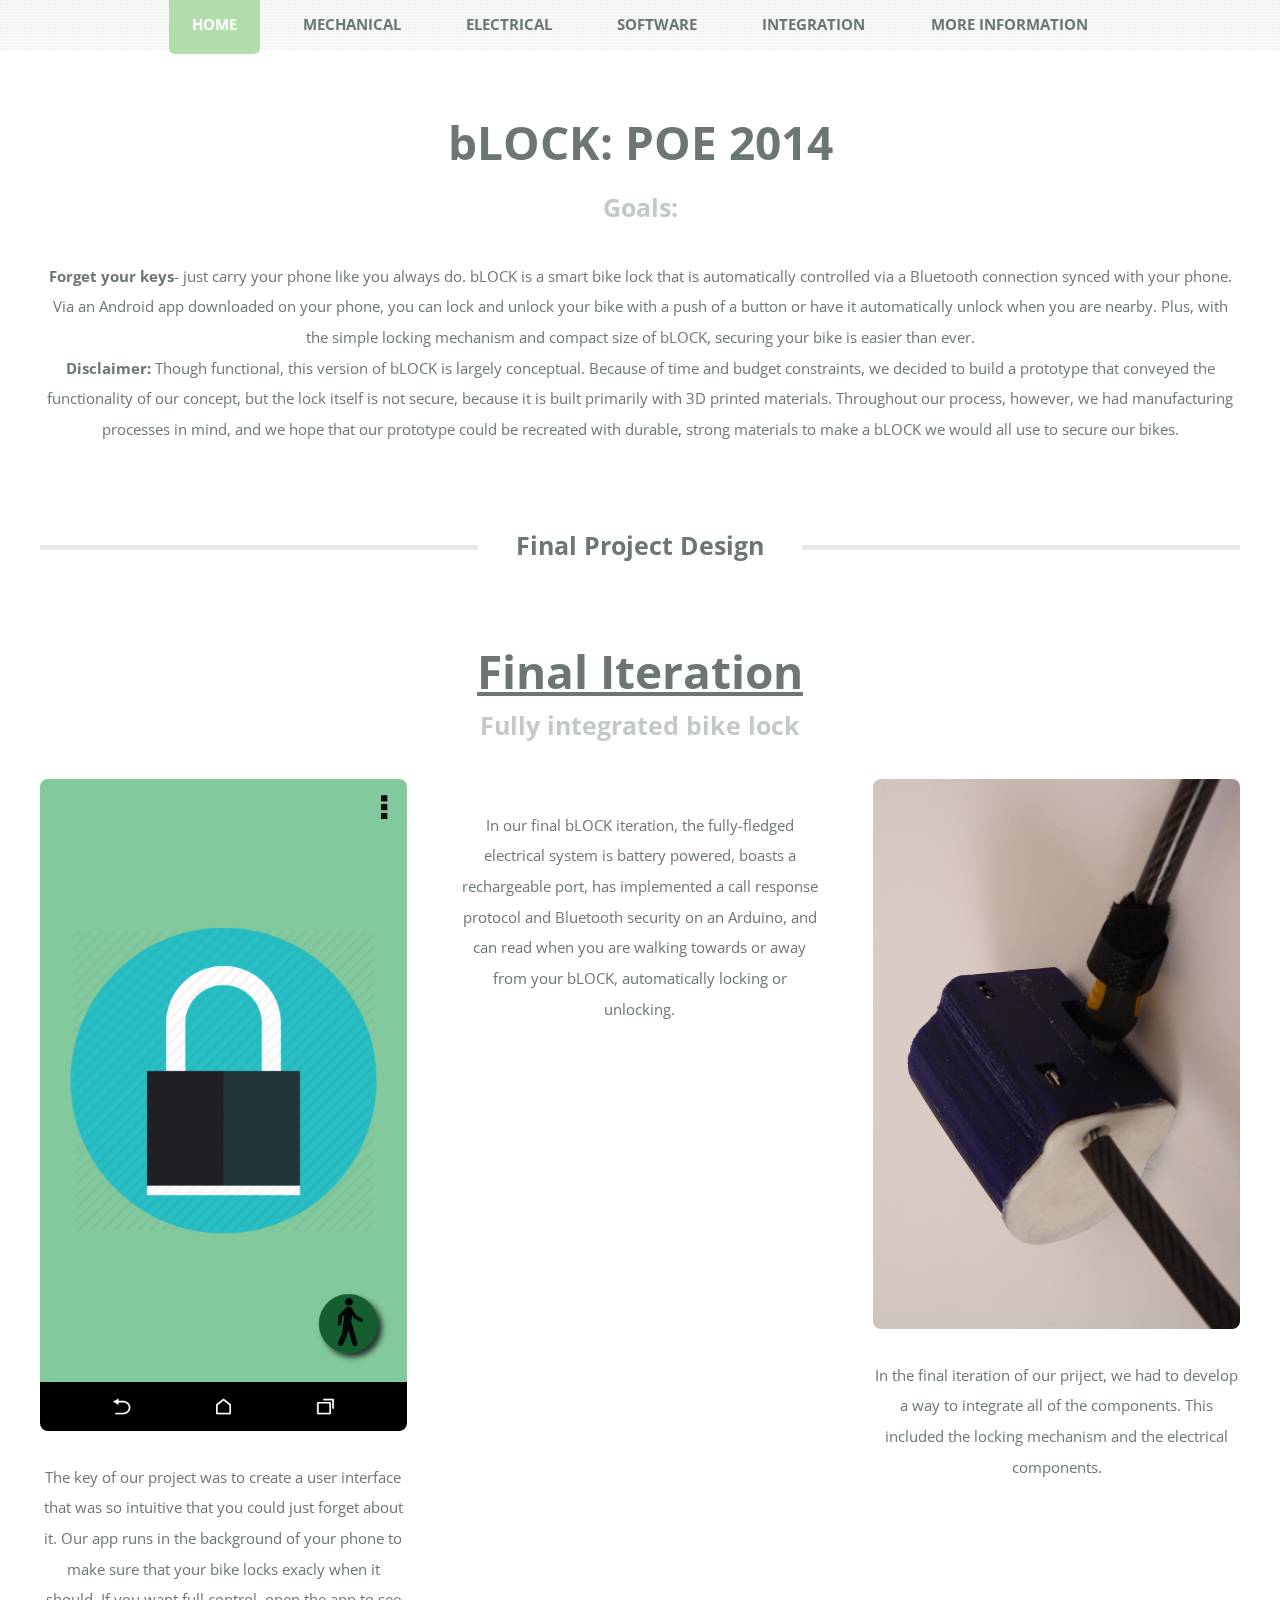
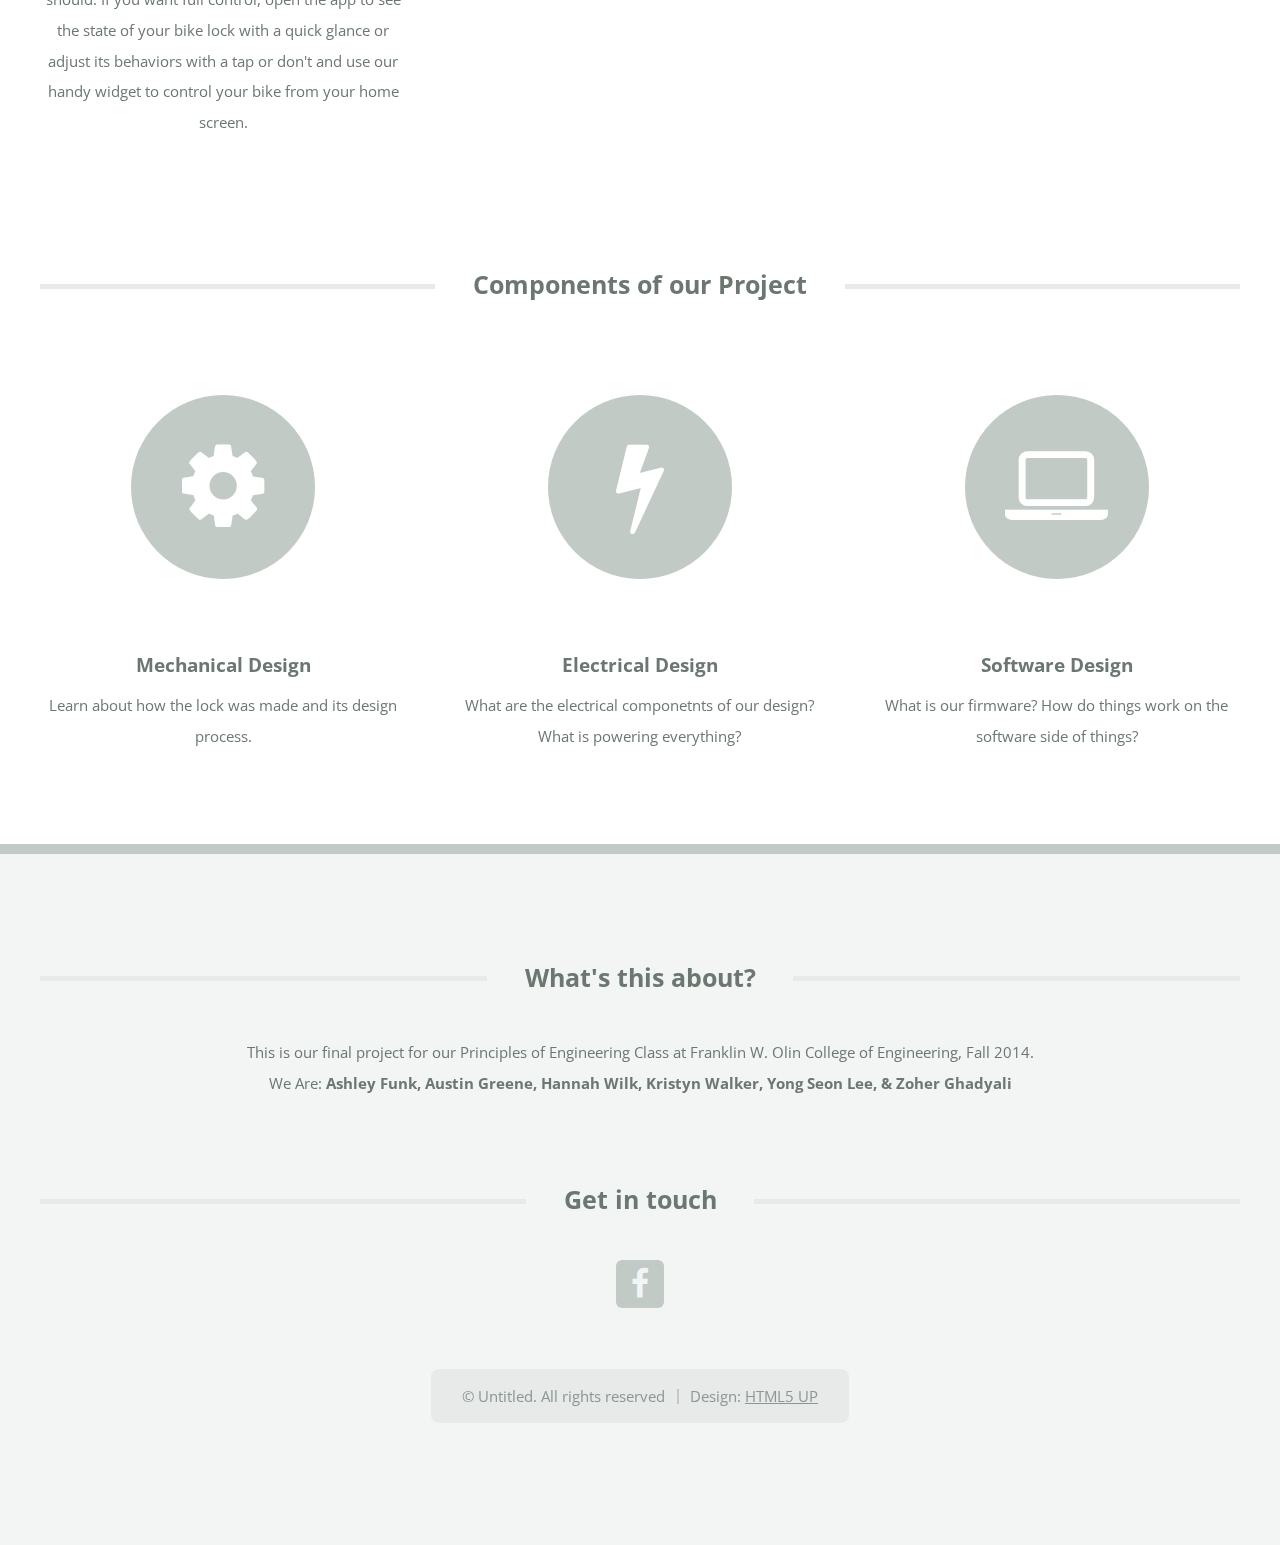
==== commit fc0eba24: "what" ====
--- a/index.html
+++ b/index.html
@@ -117,7 +117,7 @@
 															</div>
 
 															<div class="4u">
-															<a href="#" class="image featured"><img src="images/Integration2.jpg" alt="" /></a>
+															<a href="#" class="image featured"><img src="images/Integration2.JPG" alt="" /></a>
 															<p>
 																In the final iteration of our priject, we had to develop a way to integrate all of the components. This included the locking mechanism and the electrical components. 
 															</p>
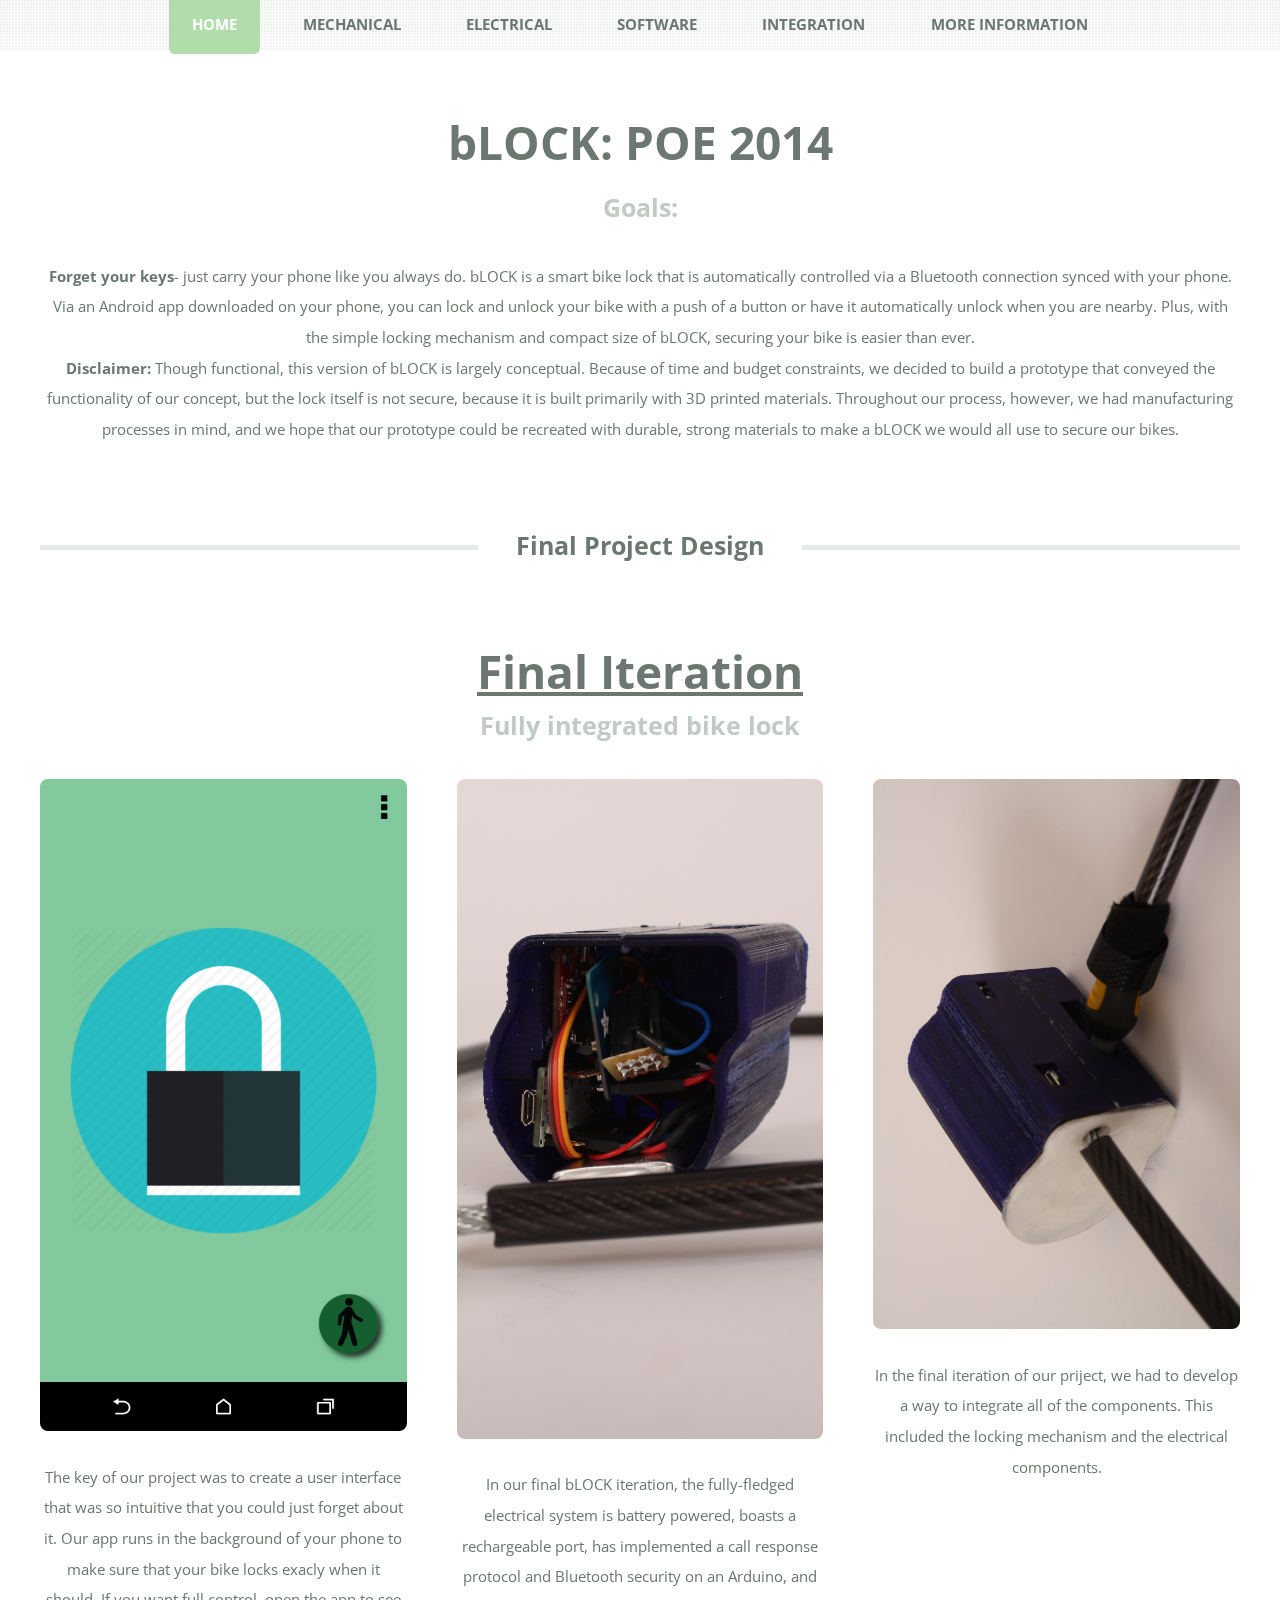
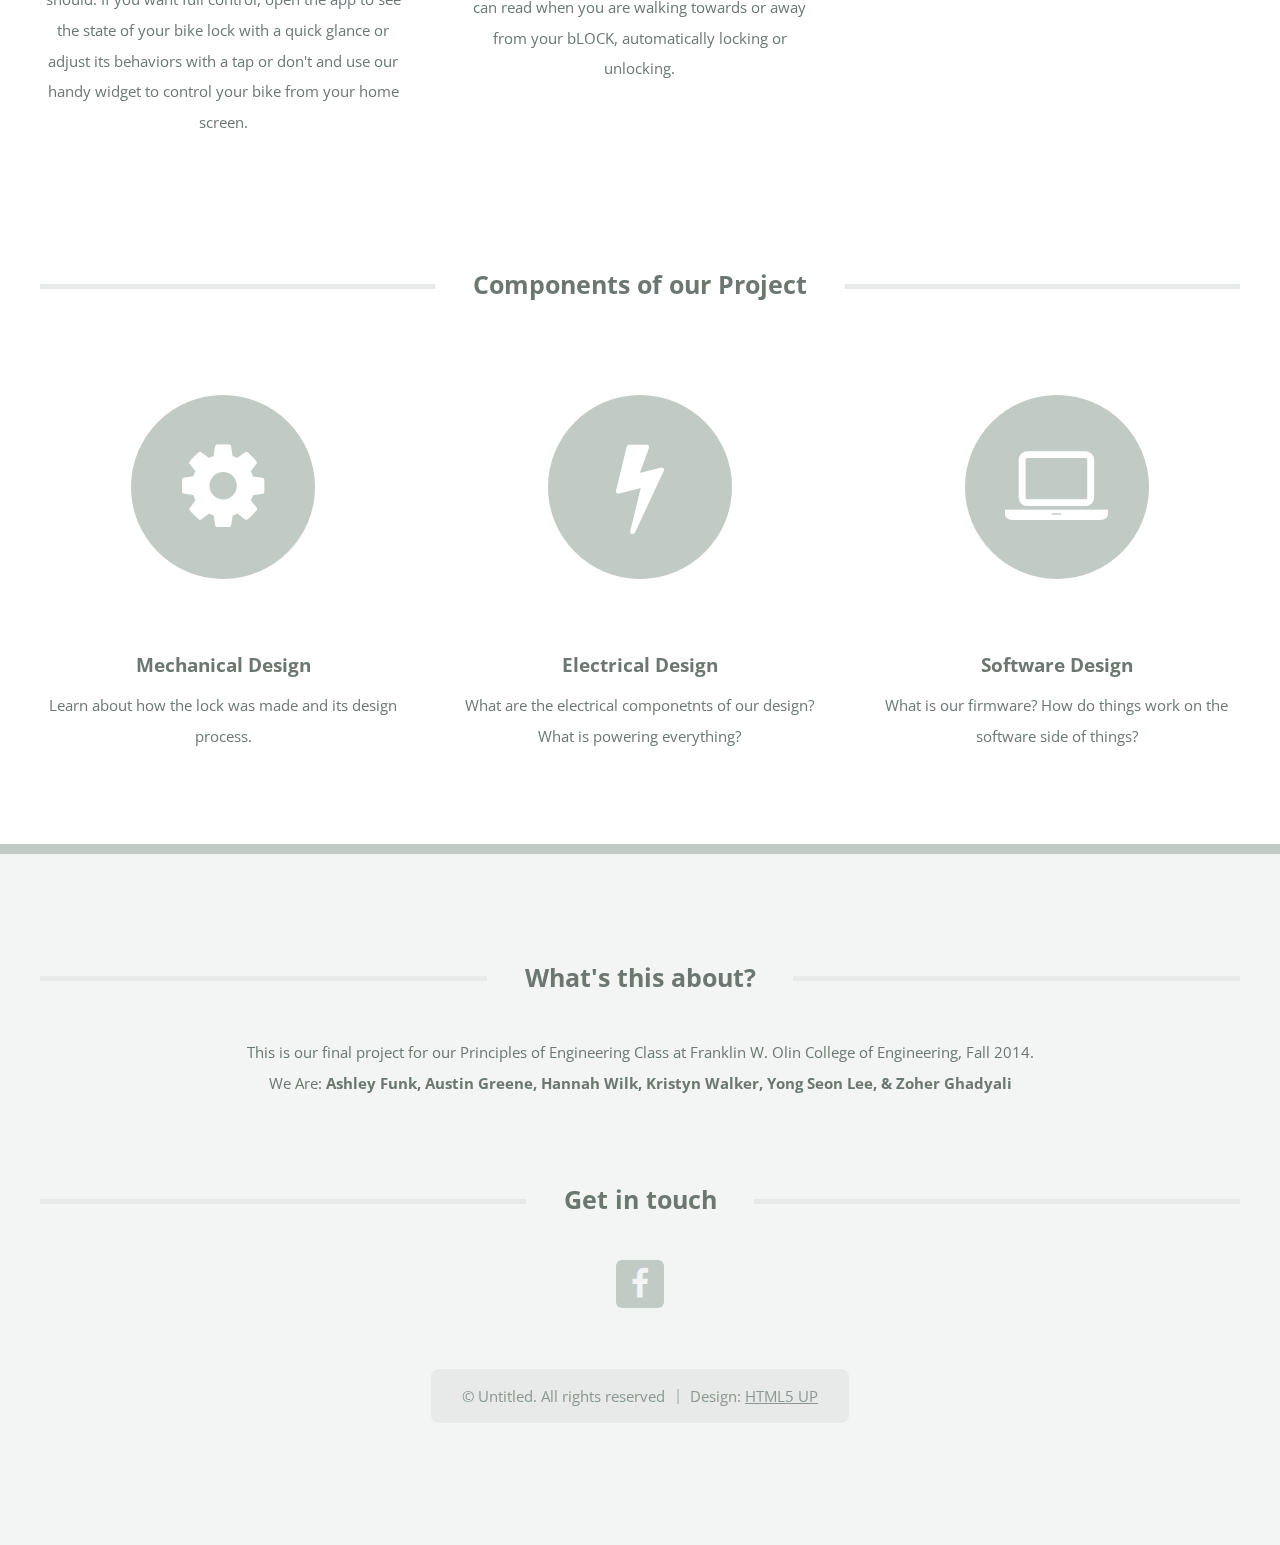
==== commit e9e43d5c: "the final poedoen" ====
--- a/index.html
+++ b/index.html
@@ -110,7 +110,7 @@
 															</div>
 															
 															<div class="4u">
-															<a href="#" class="image featured"><img src="images/E_Final.jpg" alt="" /></a>
+															<a href="#" class="image featured"><img src="images/E_Final.JPG" alt="" /></a>
 															<p>
 																In our final bLOCK iteration, the fully-fledged electrical system is battery powered, boasts a rechargeable port, has implemented a call response protocol and Bluetooth security on an Arduino, and can read when you are walking towards or away from your bLOCK, automatically locking or unlocking.
 															</p>
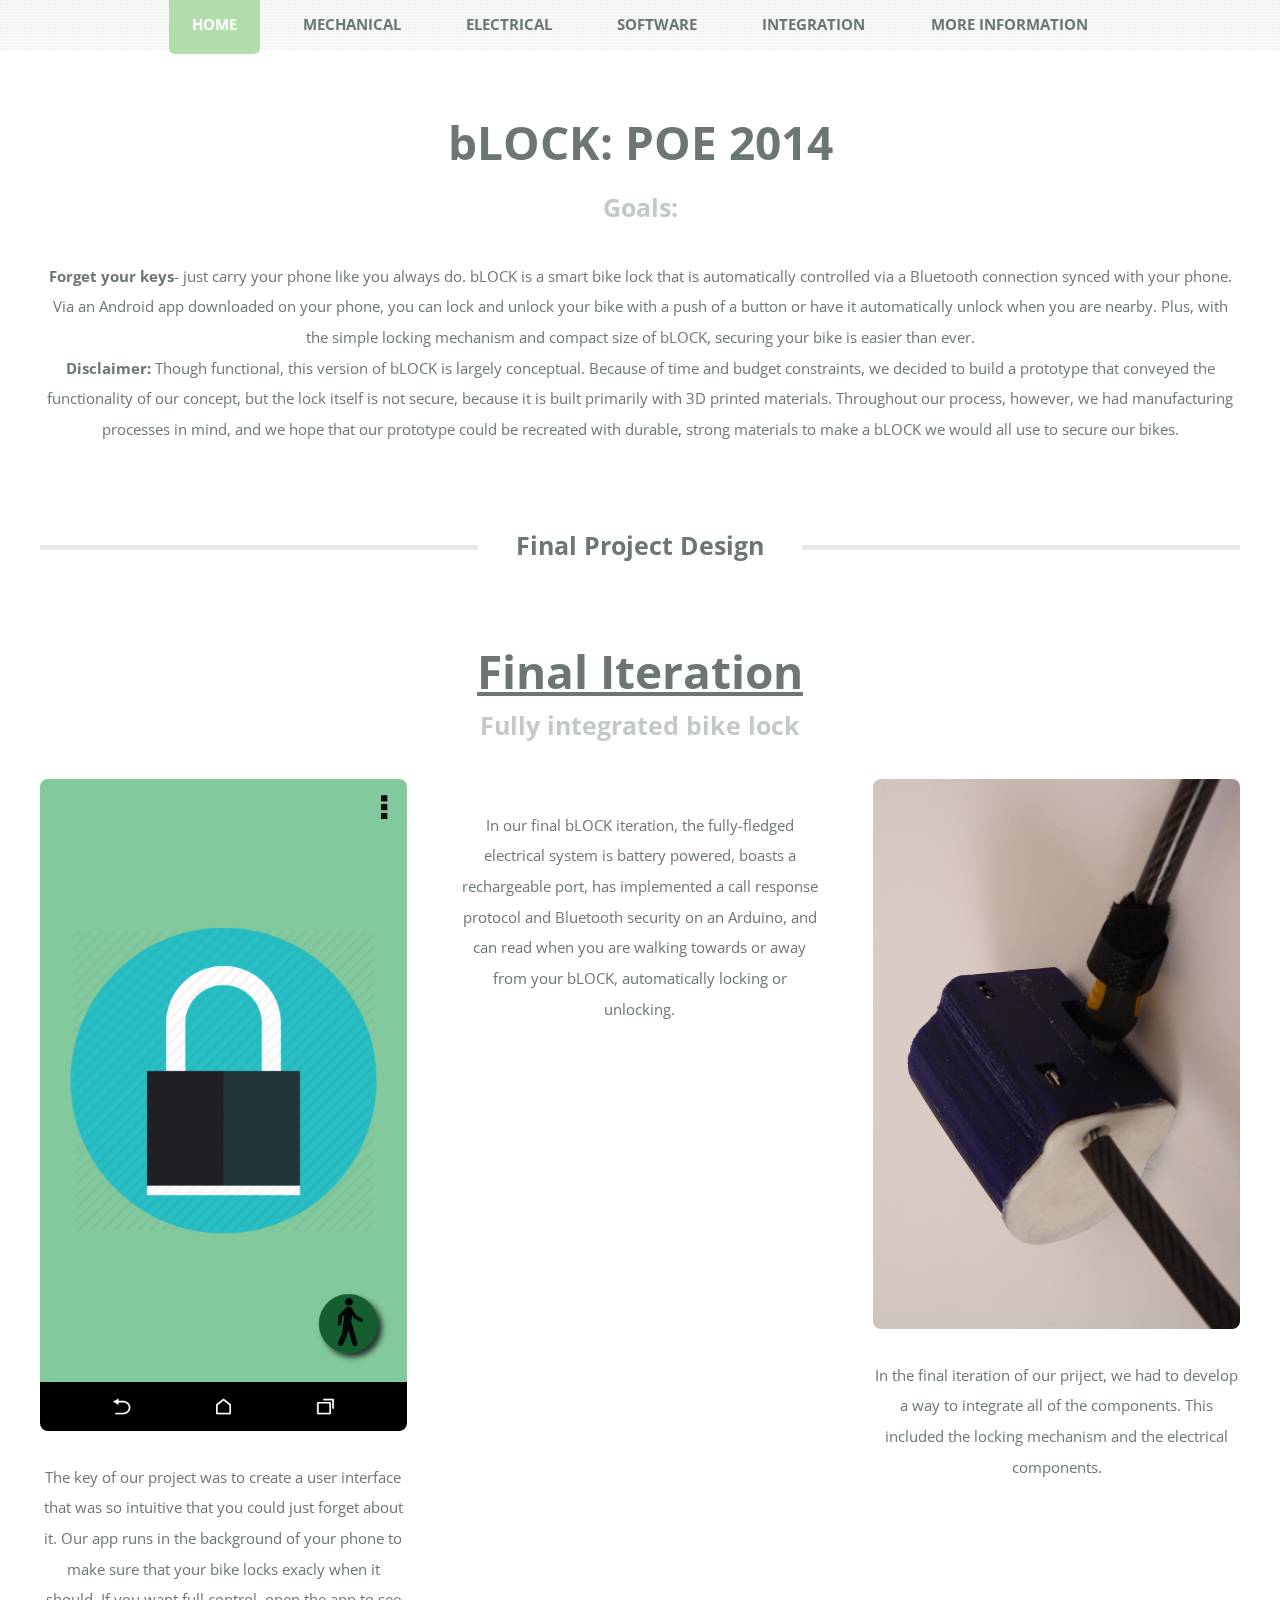
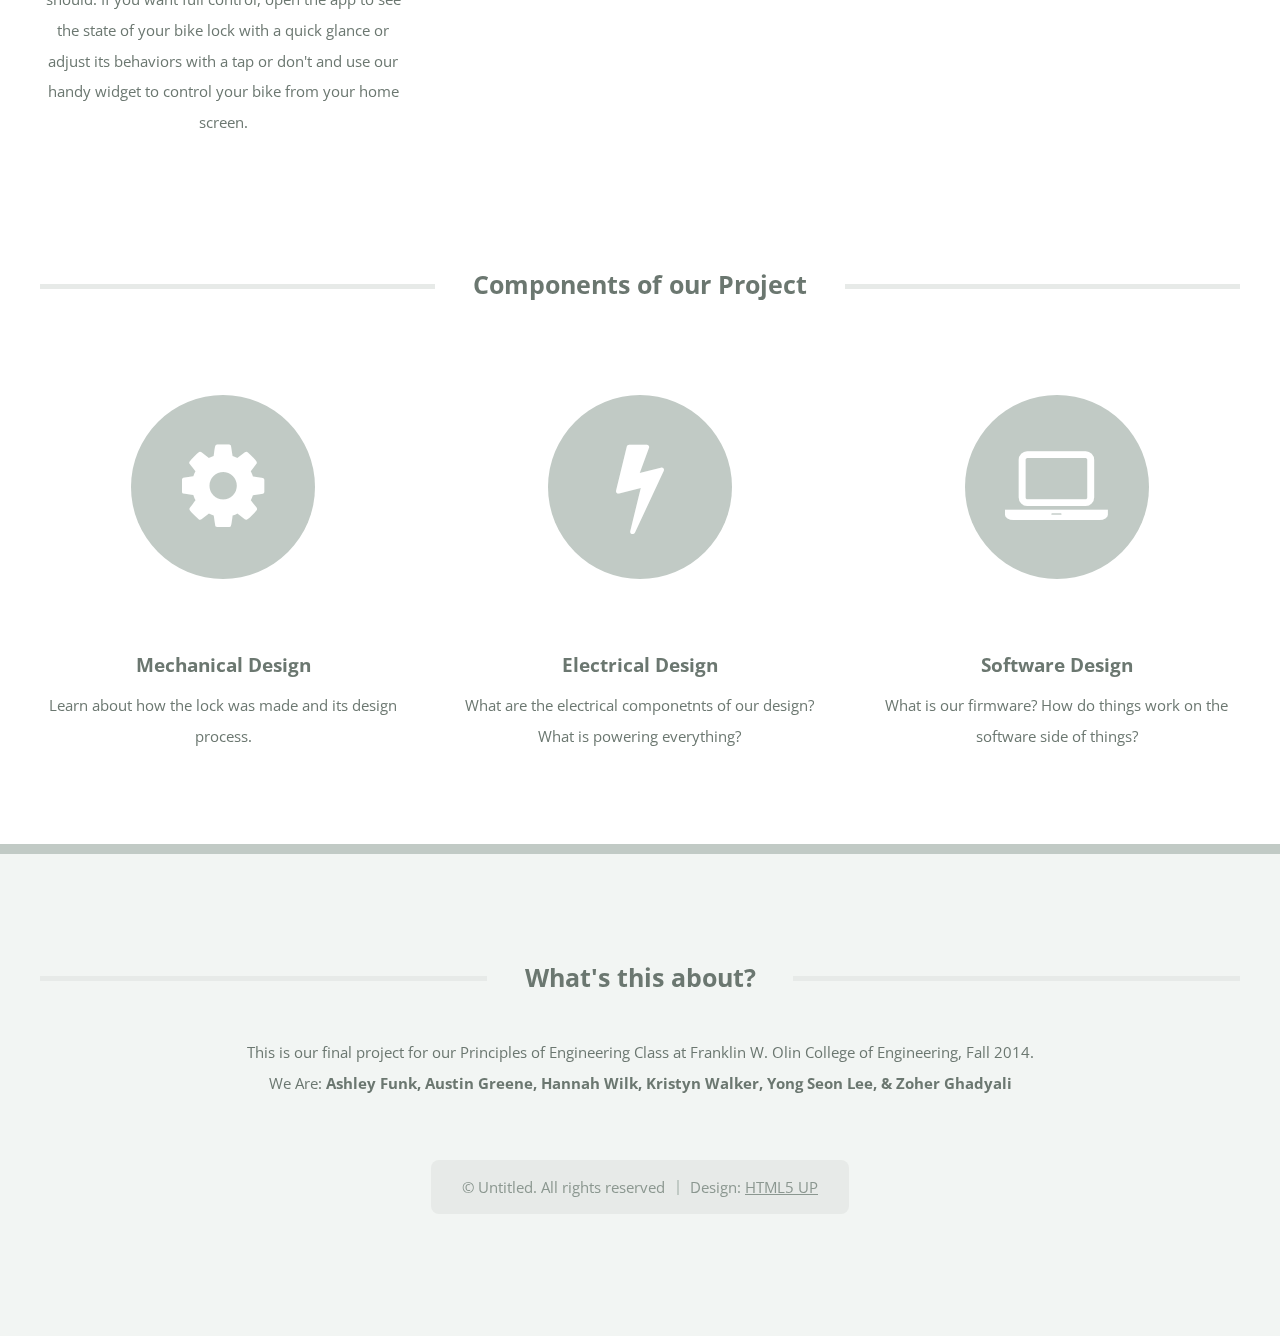
==== commit 17c81938: "footer modified" ====
--- a/index.html
+++ b/index.html
@@ -110,7 +110,7 @@
 															</div>
 															
 															<div class="4u">
-															<a href="#" class="image featured"><img src="images/E_Final.JPG" alt="" /></a>
+															<a href="#" class="image featured"><img src="images/E_Final.jpg" alt="" /></a>
 															<p>
 																In our final bLOCK iteration, the fully-fledged electrical system is battery powered, boasts a rechargeable port, has implemented a call response protocol and Bluetooth security on an Arduino, and can read when you are walking towards or away from your bLOCK, automatically locking or unlocking.
 															</p>
@@ -219,19 +219,6 @@
 
 					</div>
 				</div>
-				<div class="row 200%">
-					<div class="12u">
-
-						<!-- Contact -->
-							<section>
-								<h2 class="major"><span>Get in touch</span></h2>
-								<ul class="contact">
-									<li><a class="icon fa-facebook" href="#"><span class="label">Facebook</span></a></li>
-								</ul>
-							</section>
-					
-					</div>
-				</div>
 
 				<!-- Copyright -->
 					<div id="copyright">
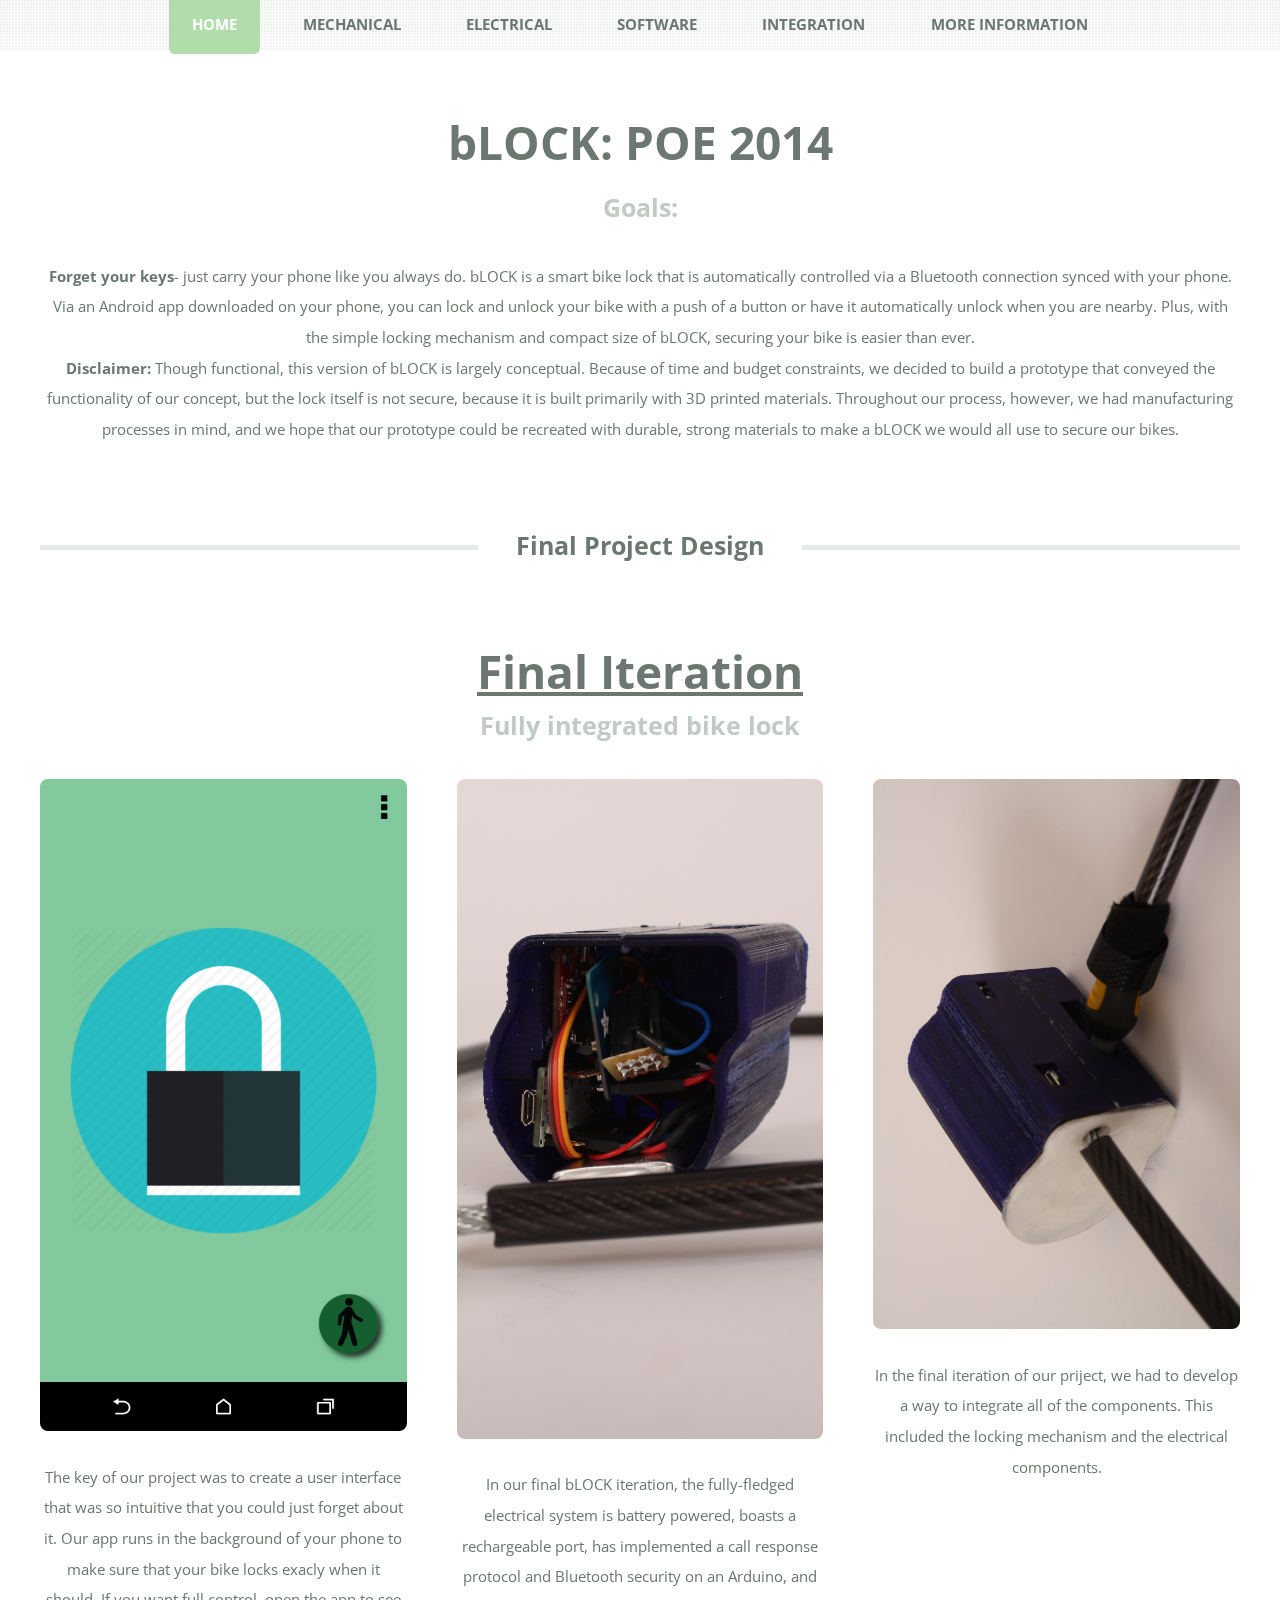
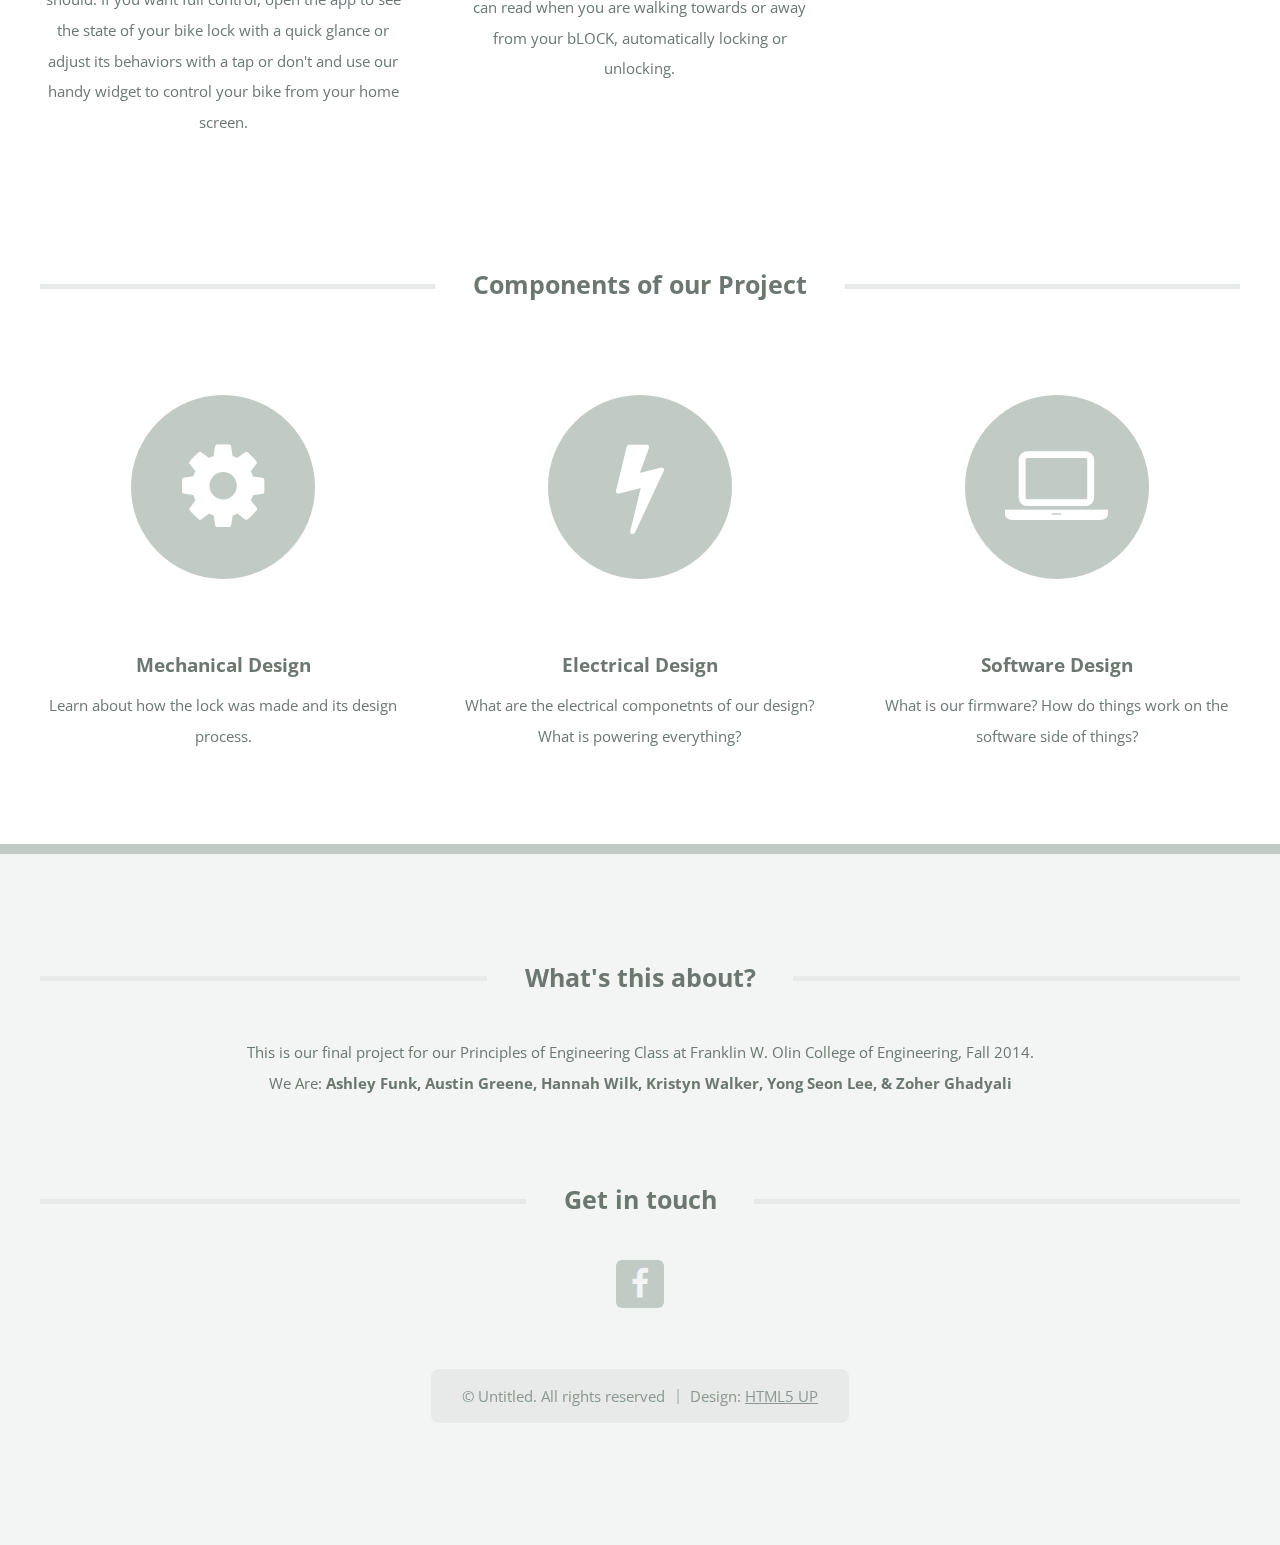
==== commit e8ac99b8: "Merge branch 'master' of github.com:POEbLOCK/POEbLOCK.github.io" ====
--- a/index.html
+++ b/index.html
@@ -110,7 +110,7 @@
 															</div>
 															
 															<div class="4u">
-															<a href="#" class="image featured"><img src="images/E_Final.jpg" alt="" /></a>
+															<a href="#" class="image featured"><img src="images/EFinal.JPG" alt="" /></a>
 															<p>
 																In our final bLOCK iteration, the fully-fledged electrical system is battery powered, boasts a rechargeable port, has implemented a call response protocol and Bluetooth security on an Arduino, and can read when you are walking towards or away from your bLOCK, automatically locking or unlocking.
 															</p>
@@ -219,6 +219,19 @@
 
 					</div>
 				</div>
+				<div class="row 200%">
+					<div class="12u">
+
+						<!-- Contact -->
+							<section>
+								<h2 class="major"><span>Get in touch</span></h2>
+								<ul class="contact">
+									<li><a class="icon fa-facebook" href="#"><span class="label">Facebook</span></a></li>
+								</ul>
+							</section>
+					
+					</div>
+				</div>
 
 				<!-- Copyright -->
 					<div id="copyright">
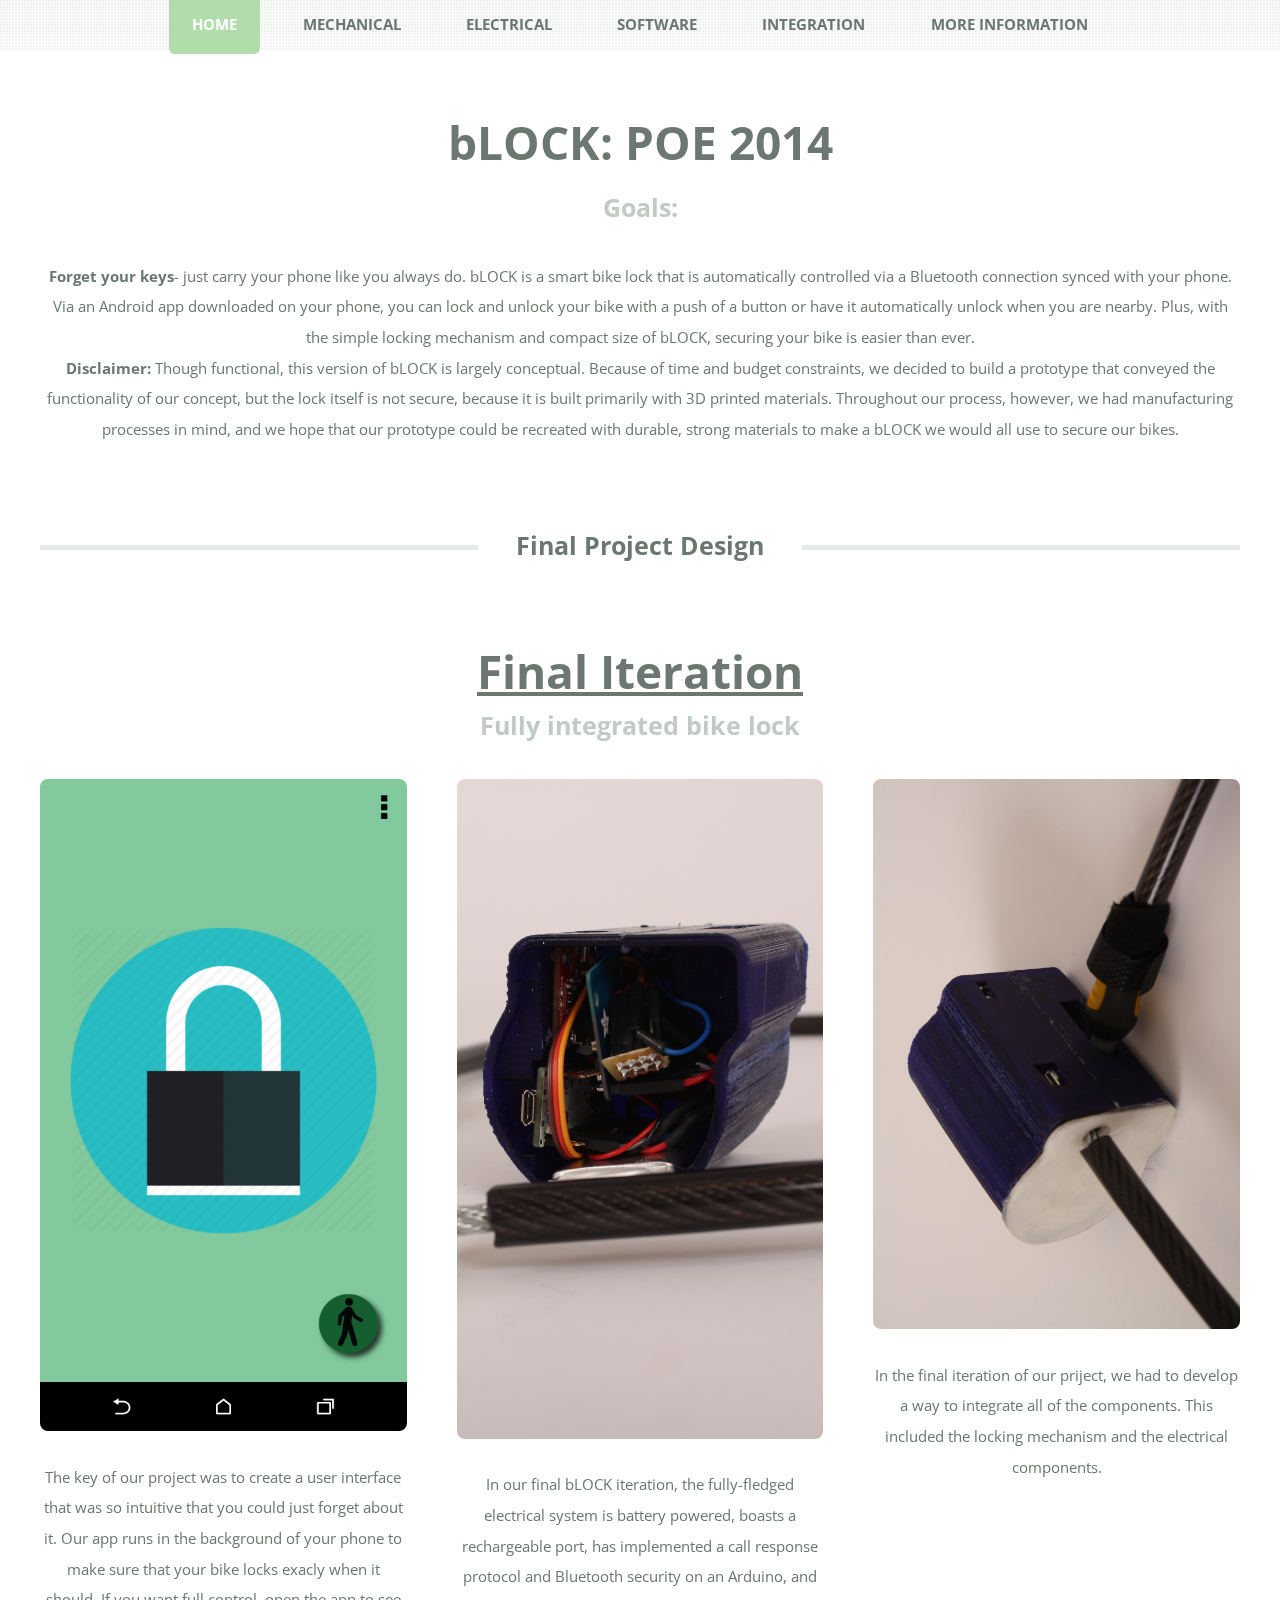
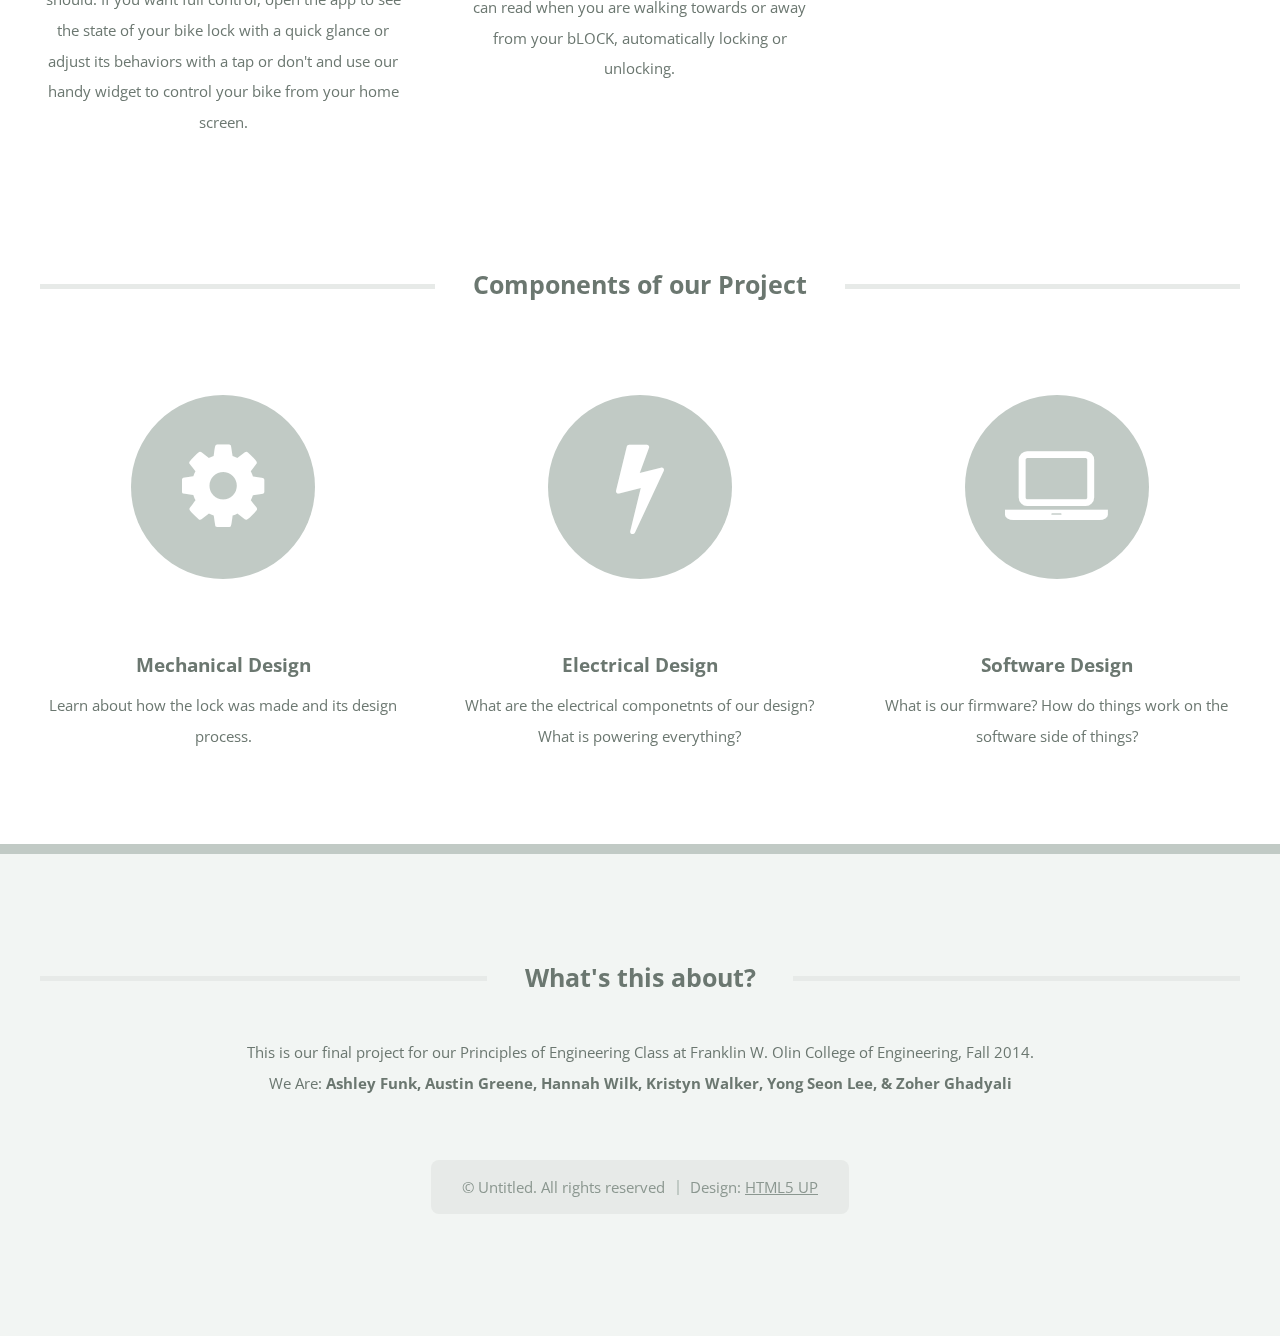
==== commit 662a6f32: "footer modified" ====
--- a/index.html
+++ b/index.html
@@ -219,19 +219,6 @@
 
 					</div>
 				</div>
-				<div class="row 200%">
-					<div class="12u">
-
-						<!-- Contact -->
-							<section>
-								<h2 class="major"><span>Get in touch</span></h2>
-								<ul class="contact">
-									<li><a class="icon fa-facebook" href="#"><span class="label">Facebook</span></a></li>
-								</ul>
-							</section>
-					
-					</div>
-				</div>
 
 				<!-- Copyright -->
 					<div id="copyright">
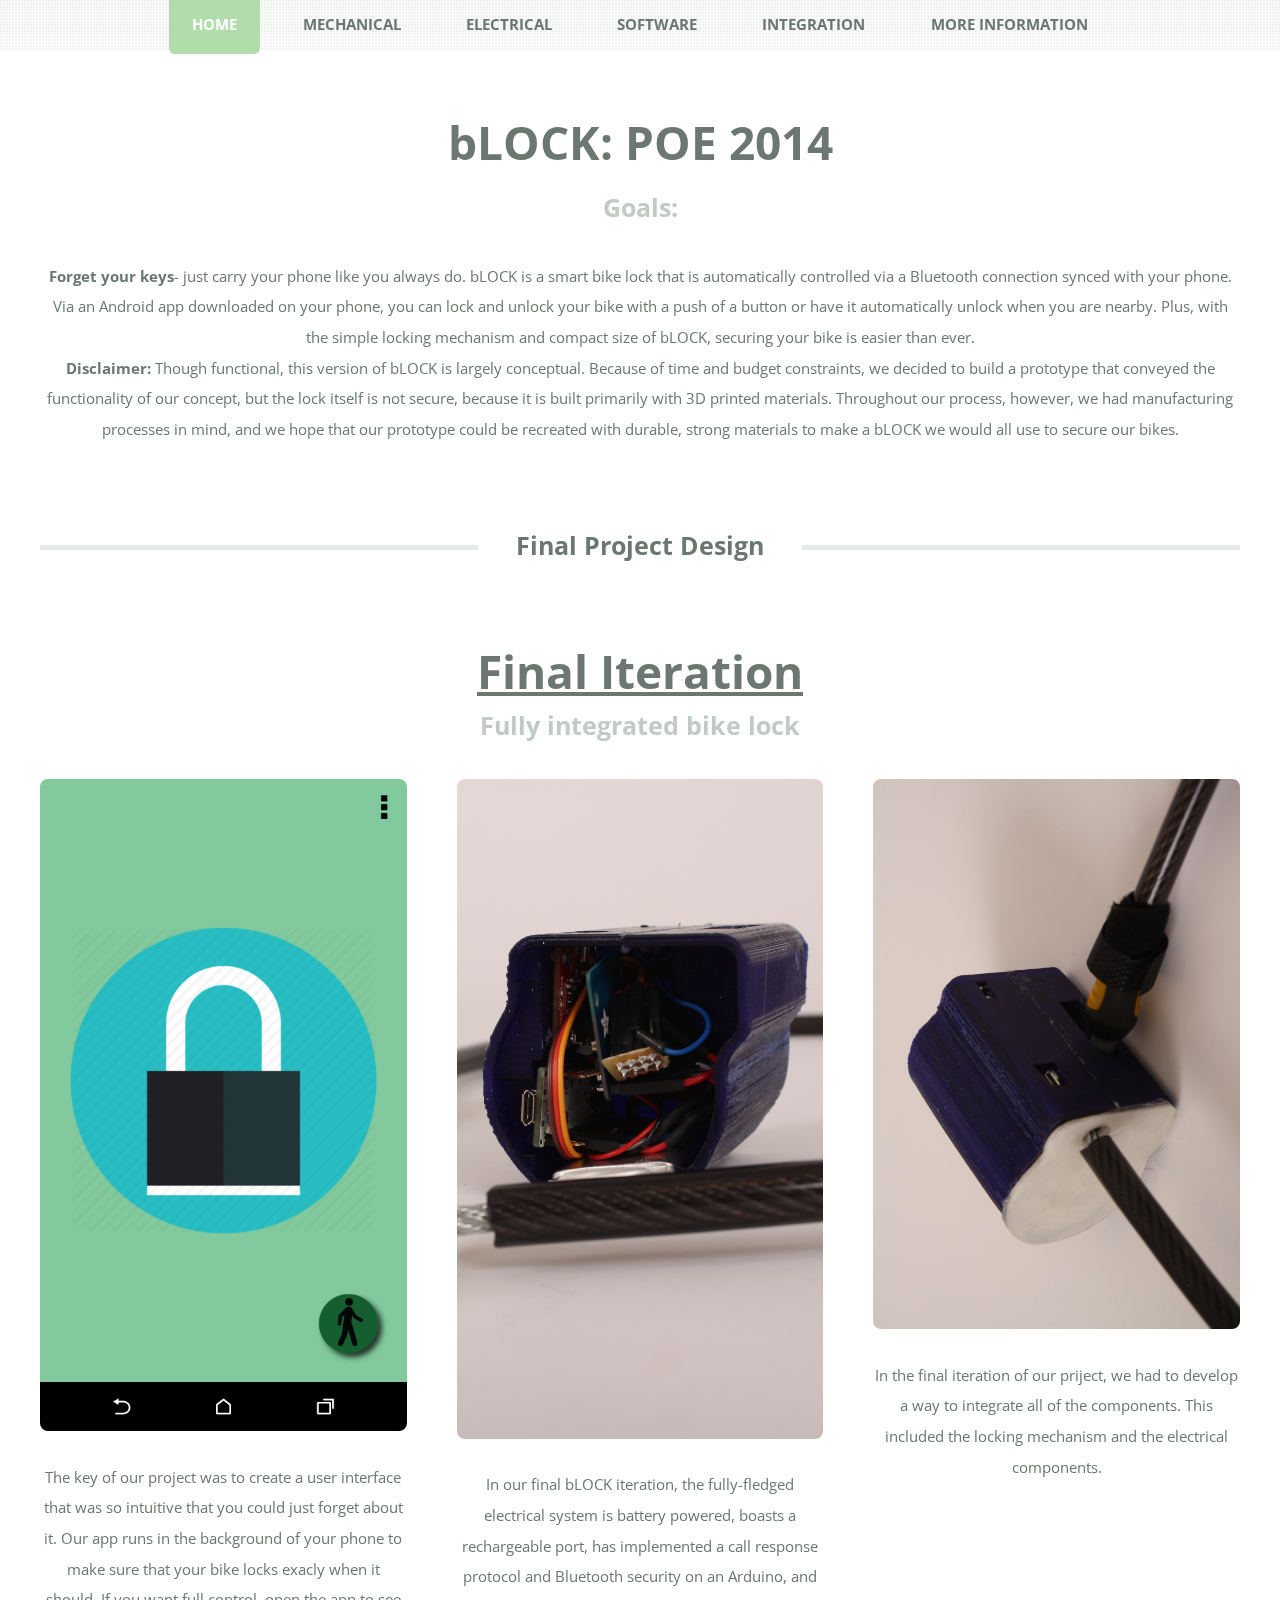
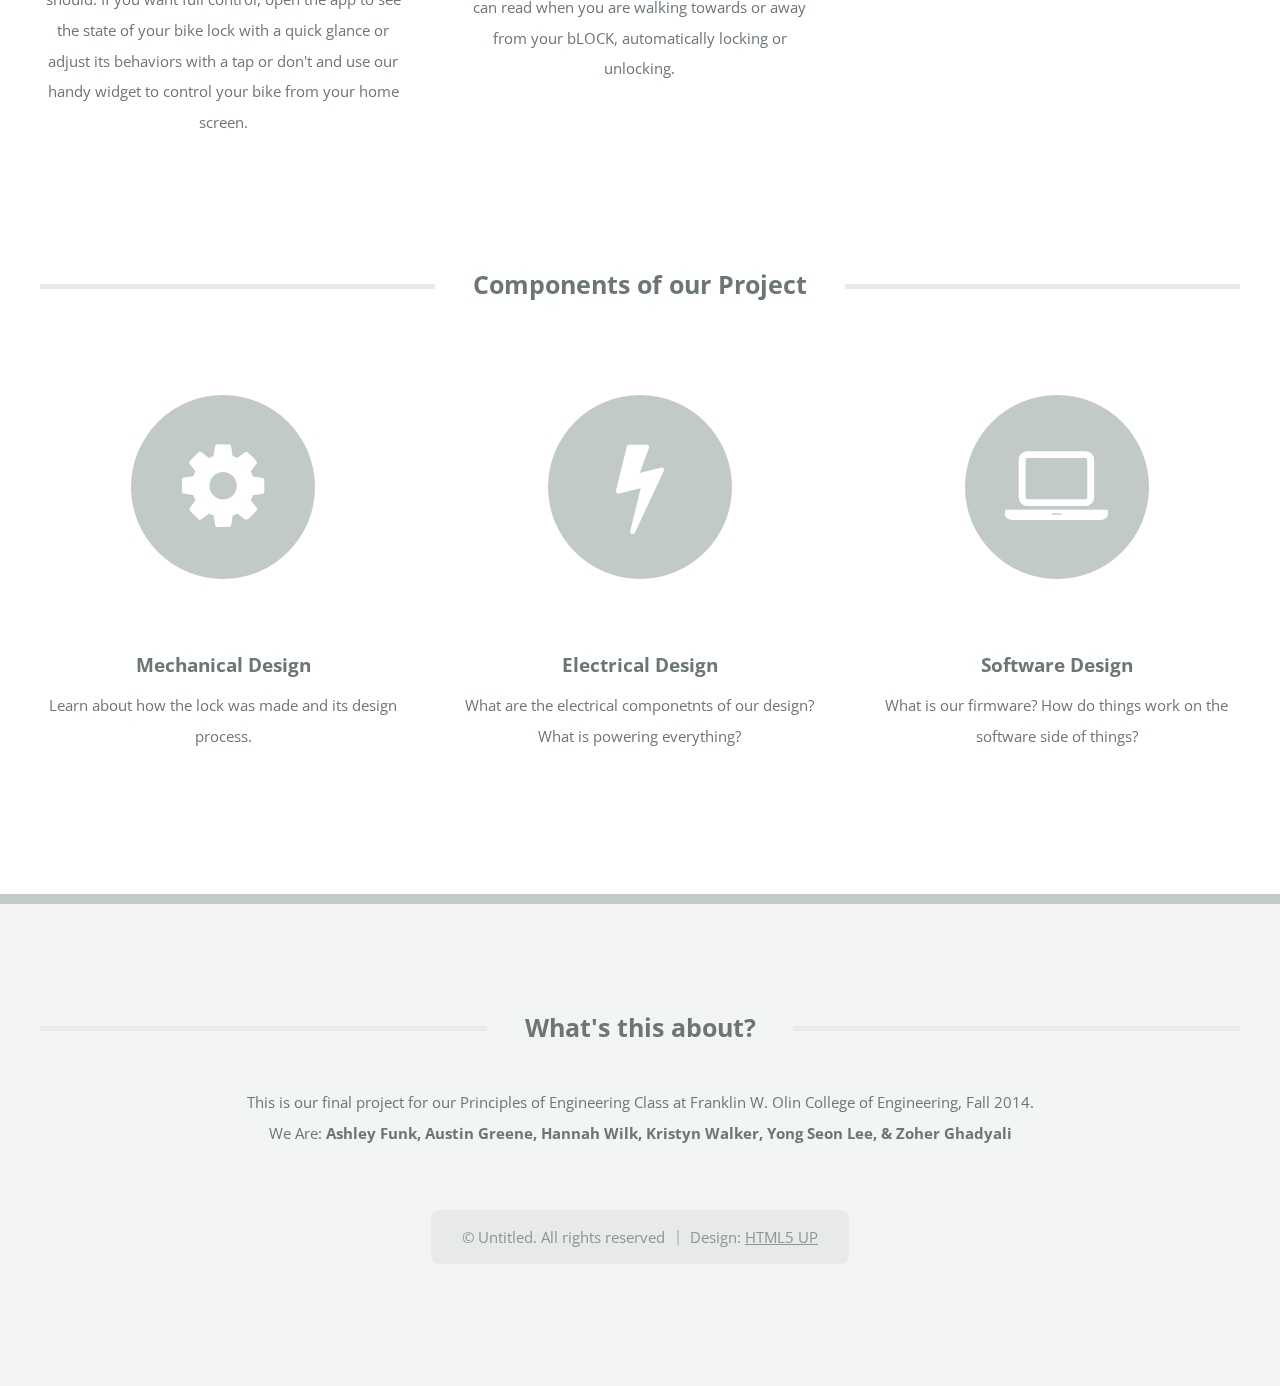
==== commit d6ffc68c: "Features section links modified" ====
--- a/index.html
+++ b/index.html
@@ -164,10 +164,10 @@
 													<section class="box highlight">
 									
 									<ul class="special">
-										<li><a href="#" class="icon fa-bolt"></a></li>
+										<li><a href="ElectricalDesign.html" class="icon fa-bolt"></a></li>
 									</ul>
 
-														<h3><a href="#">
+														<h3><a href="ElectricalDesign.html">
 															Electrical Design</a></h3>
 														<p>
 															What are the electrical componetnts of our design? What is powering everything?
@@ -184,7 +184,7 @@
 										<li><a href="SoftwareDesign.html" class="icon fa-laptop"></a></li>
 									</ul>
 
-														<h3><a href="#">
+														<h3><a href="SoftwareDesign">
 															Software Design</a></h3>
 														<p>
 															What is our firmware? How do things work on the software side of things?
@@ -192,7 +192,11 @@
 													</section>
 										
 											</div>
-									
+											<div class="4u">
+												
+												<!-- Feature -->
+													
+											</div>
 										</div>
 										
 									</div>
